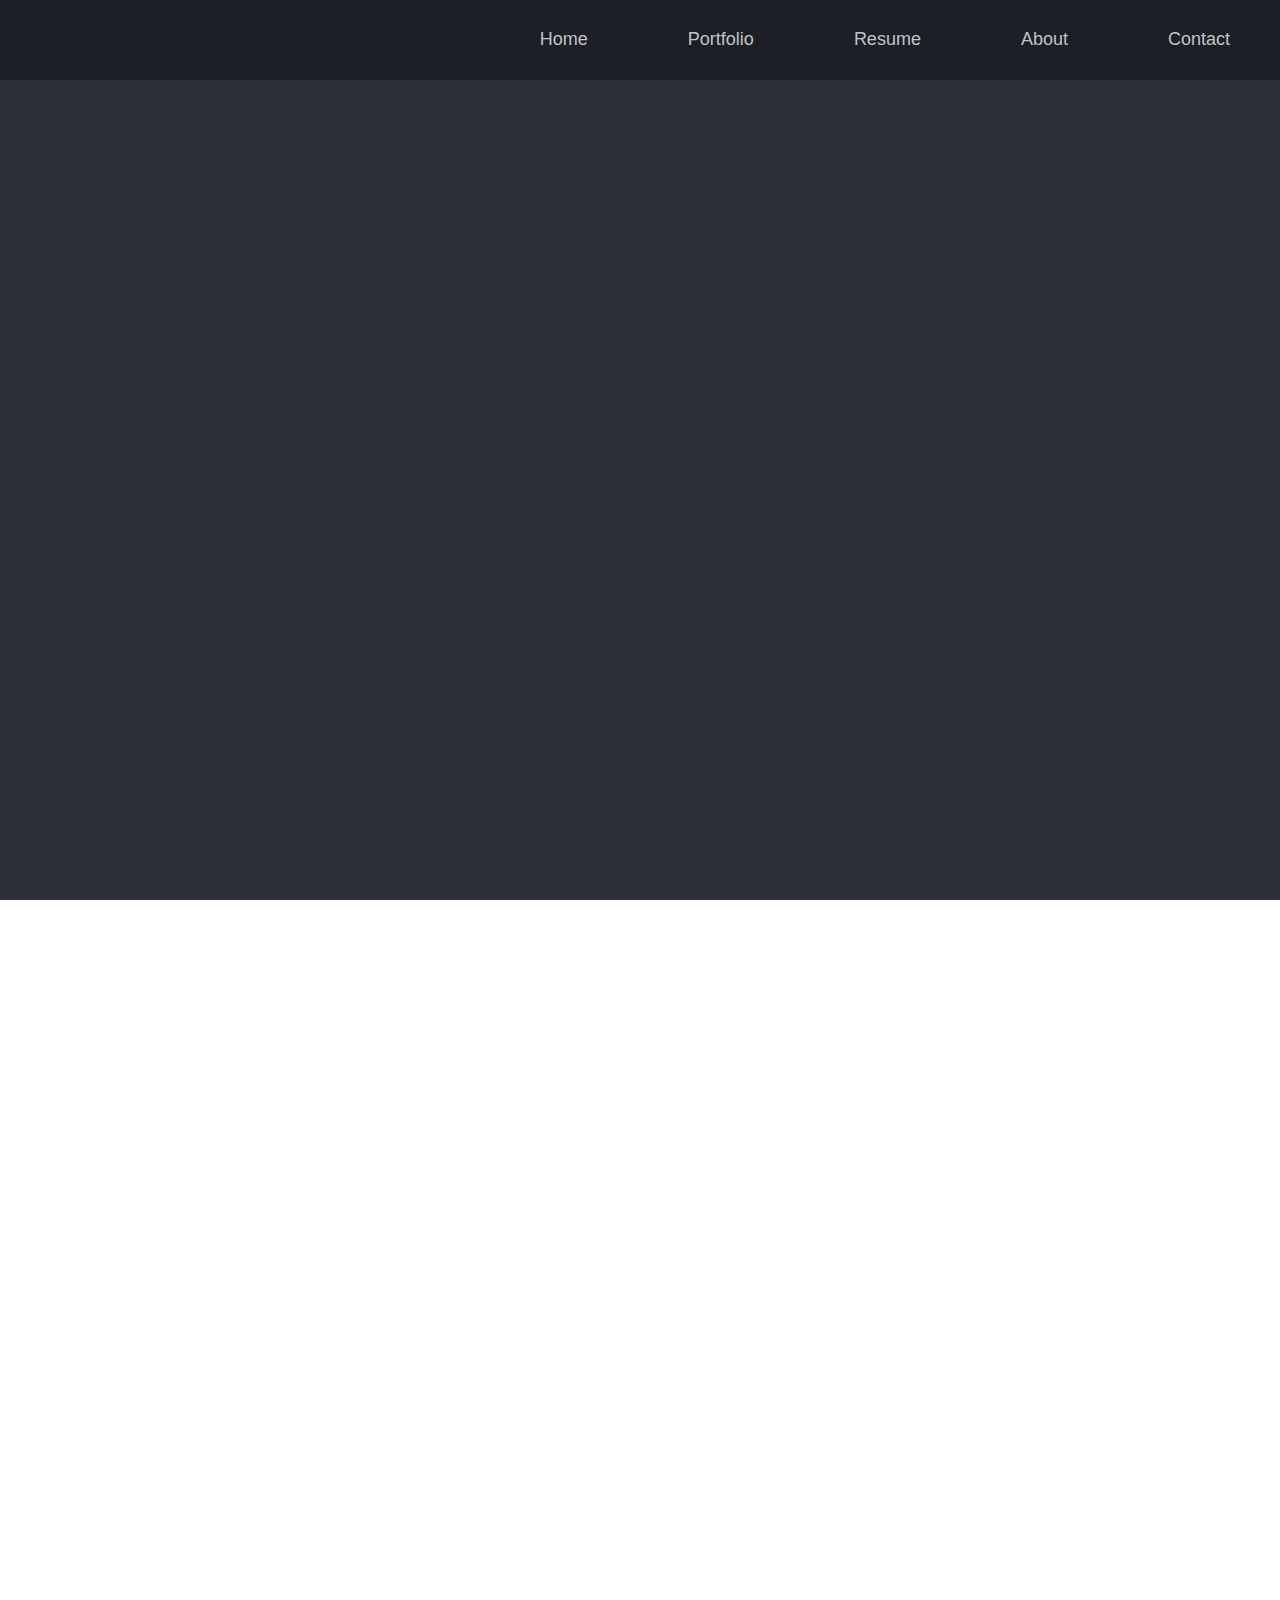
==== index.html @ 0d2f3dcd "Created sections, height of screen" ====
<!DOCTYPE html>
<html>
<head>
	<title>Justin's Portfolio</title>

	<link rel="stylesheet" type="text/css" href="stylesheets/reset.css">
	<link rel="stylesheet" type="text/css" href="stylesheets/styles.css">
</head>
<body>


<nav class="clear">
	<ul>
		<li><a href="#">Contact</a></li>
		<li><a href="#">About</a></li>
		<li><a href="#">Resume</a></li>
		<li><a href="#">Portfolio</a></li>
		<li><a href="#">Home</a></li>
	</ul>
</nav>


<section id="intro">

</section> <!-- Intro Section -->


<section id="portfolio">
	
</section> <!-- Portfolio Section -->


<section id="resume">


</section> <!-- Resume Section -->

<section id="About">


</section> <!-- About section -->


<footer>	

</footer> <!-- Contact Section -->

</body>
</html>
---- stylesheets/styles.css ----
/*
 * File: styles.css
 * Author: Justin Shiiba
 *
 * Global styles for Portfolio web page
 *
 */




@font-face {
	font-family: BebasNeue;
	src:url("../fonts/BebasNeue.otf");
}

@font-face {
	font-family: UbuntuMono;
	src:url("../fonts/UbuntuMono-R.ttf");
}

/* clear fix */
.clear:after 
{
     content: ".";
     display: block;
     clear: both;
     visibility: hidden;
     line-height: 0;
     height: 0;
}

html, body
{
	height: 100%;
	width: 100%;
}

body
{
	font-size: 18px;
	color:#C0C5C4;
	font-family: Helvetica;
}

#container 
{
	width:960px;
	margin: 0 auto;
	margin-top: 20px;
	margin-bottom: 20px;
}

h1, h2, h3, h4 
{
	padding: 10px 0 10px 0;
}

h1
{
	font-size: 80px;
}

h2
{
	font-size: 42px;
}

h3
{
	font-size: 24px;
}

h4
{
	font-size: 20px;
}

.left
{
	float:left;
}

.right 
{
	float:right;
}

section 
{
	height: 100%;
	width: 100%;
}

/*********************************/
/* NAV */
nav 
{
	width:100%;
	margin: 0 auto;
	background-color: #1C1F26;
	position: fixed;
	top: 0px;
}

nav ul li 
{
	float:right;
}

nav ul li a 
{
	display:block;
	padding: 30px 50px 0px 50px;
	height:50px;
	color:#C0C5C4;
	text-decoration:none;
	margin: 0 0 0 0px;
	font-family: Helvetica;
}

a.current
{
	background-color: #2B303B;
}

nav ul li a:hover
{
	color:white;
}
/*********************************/


/*********************************/
/* INTRO SECTION */
#intro
{
	background-color: #2B303B;
}











/*********************************/
/* PORTFOLIO SECTION */
#portfolio
{
	background-color: white;
}



/*********************************/
/* RESUME SECTION */
#resume
{
	background-color: #2B303B;
}

/*********************************/
/* ABOUT SECTION */
#about
{
	background-color: white;
}





/*********************************/
/* CONTACT */
footer
{

}

/*********************************/
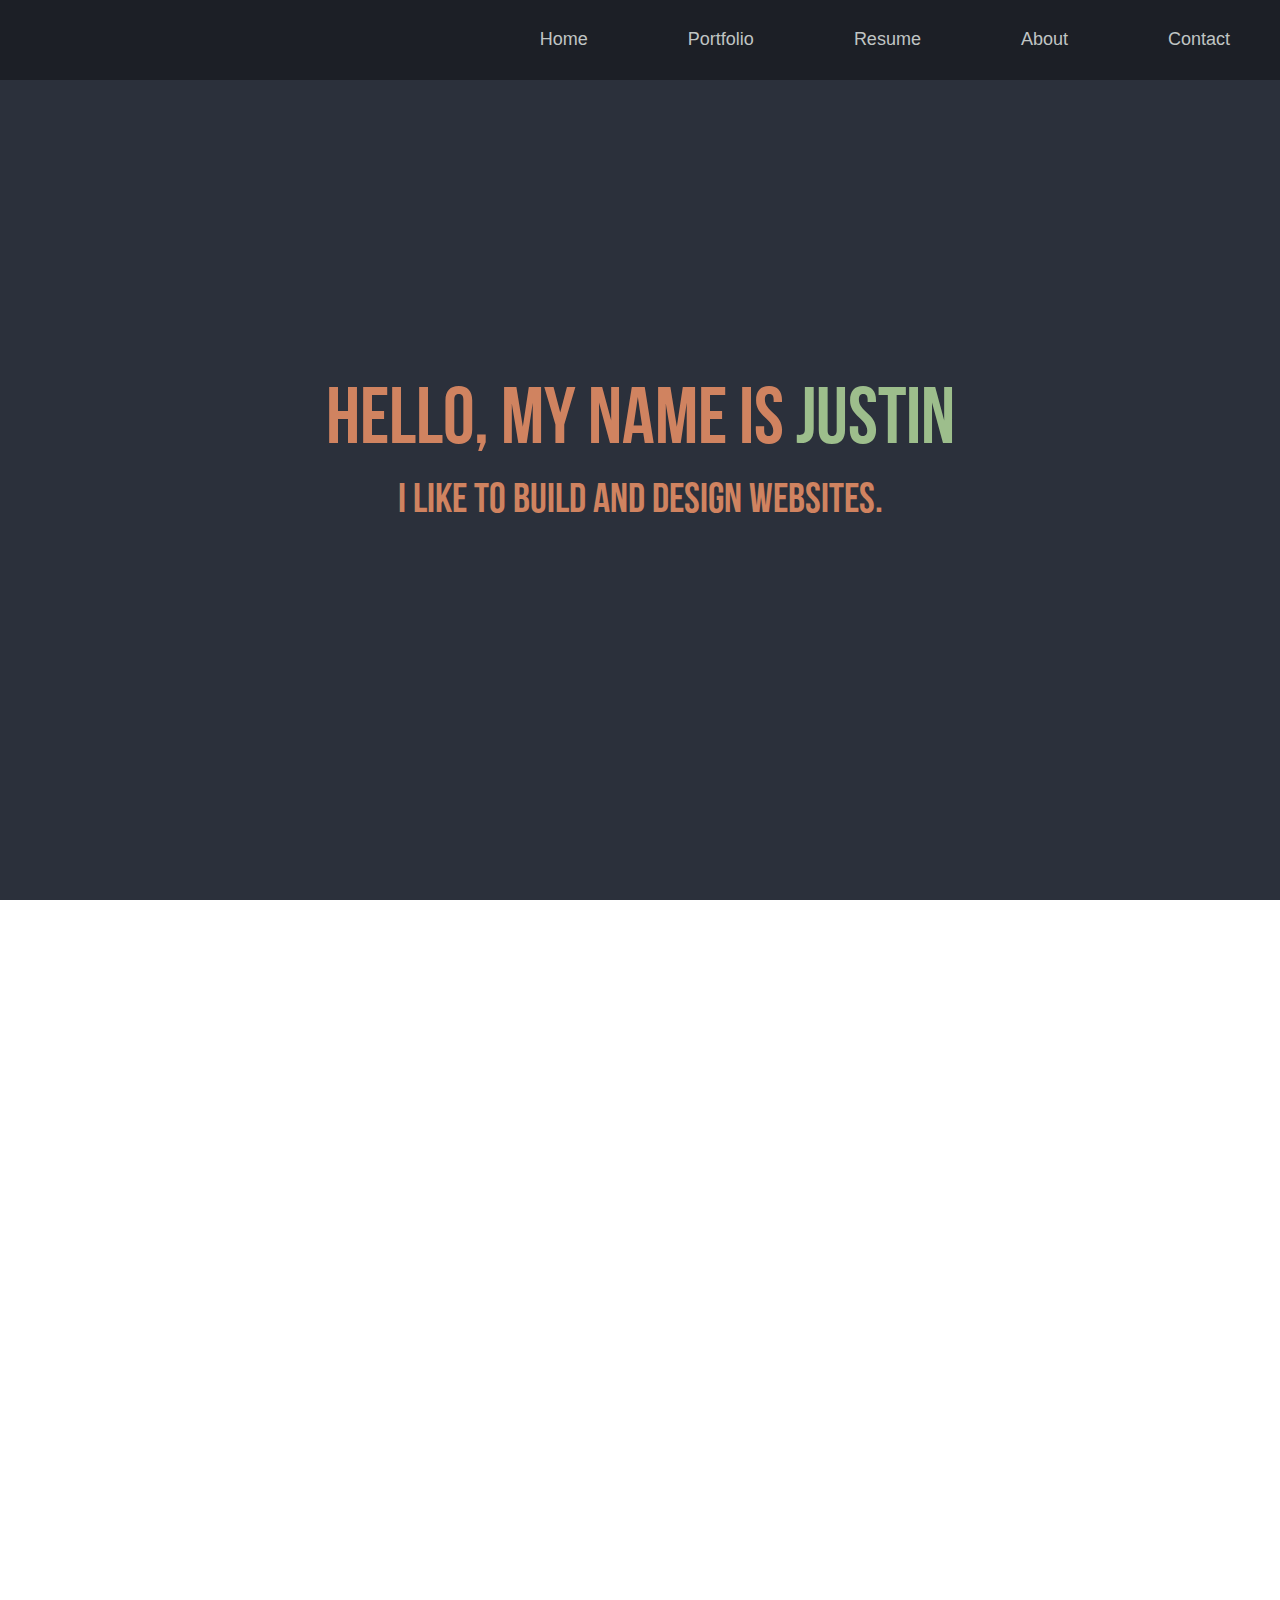
==== commit 08b71b6c: "Styled intro section" ====
--- a/index.html
+++ b/index.html
@@ -21,7 +21,10 @@
 
 
 <section id="intro">
-
+	<div class="vertical-text">
+		<h1>Hello, My name is <span class="highlight">Justin</span></h1>
+		<h2>I like to build and design websites.</h2>
+	</div>
 </section> <!-- Intro Section -->
 
 
--- a/stylesheets/styles.css
+++ b/stylesheets/styles.css
@@ -92,6 +92,32 @@
 	width: 100%;
 }
 
+.vertical-text
+{
+  display: table-cell;
+  vertical-align: middle;
+  text-align: center;
+}
+
+.vertical-text h1
+{
+  font-weight: 200px;
+  color:#D08360;
+  font-family: BebasNeue;
+}
+
+.vertical-text h2
+{
+  font-weight: 200px;
+  color:#D08360;
+  font-family: BebasNeue;
+}
+
+.highlight
+{
+	color: #9DBE8C;
+}
+
 /*********************************/
 /* NAV */
 nav 
@@ -136,10 +162,8 @@
 #intro
 {
 	background-color: #2B303B;
-}
-
-
-
+	display: table;
+}
 
 
 
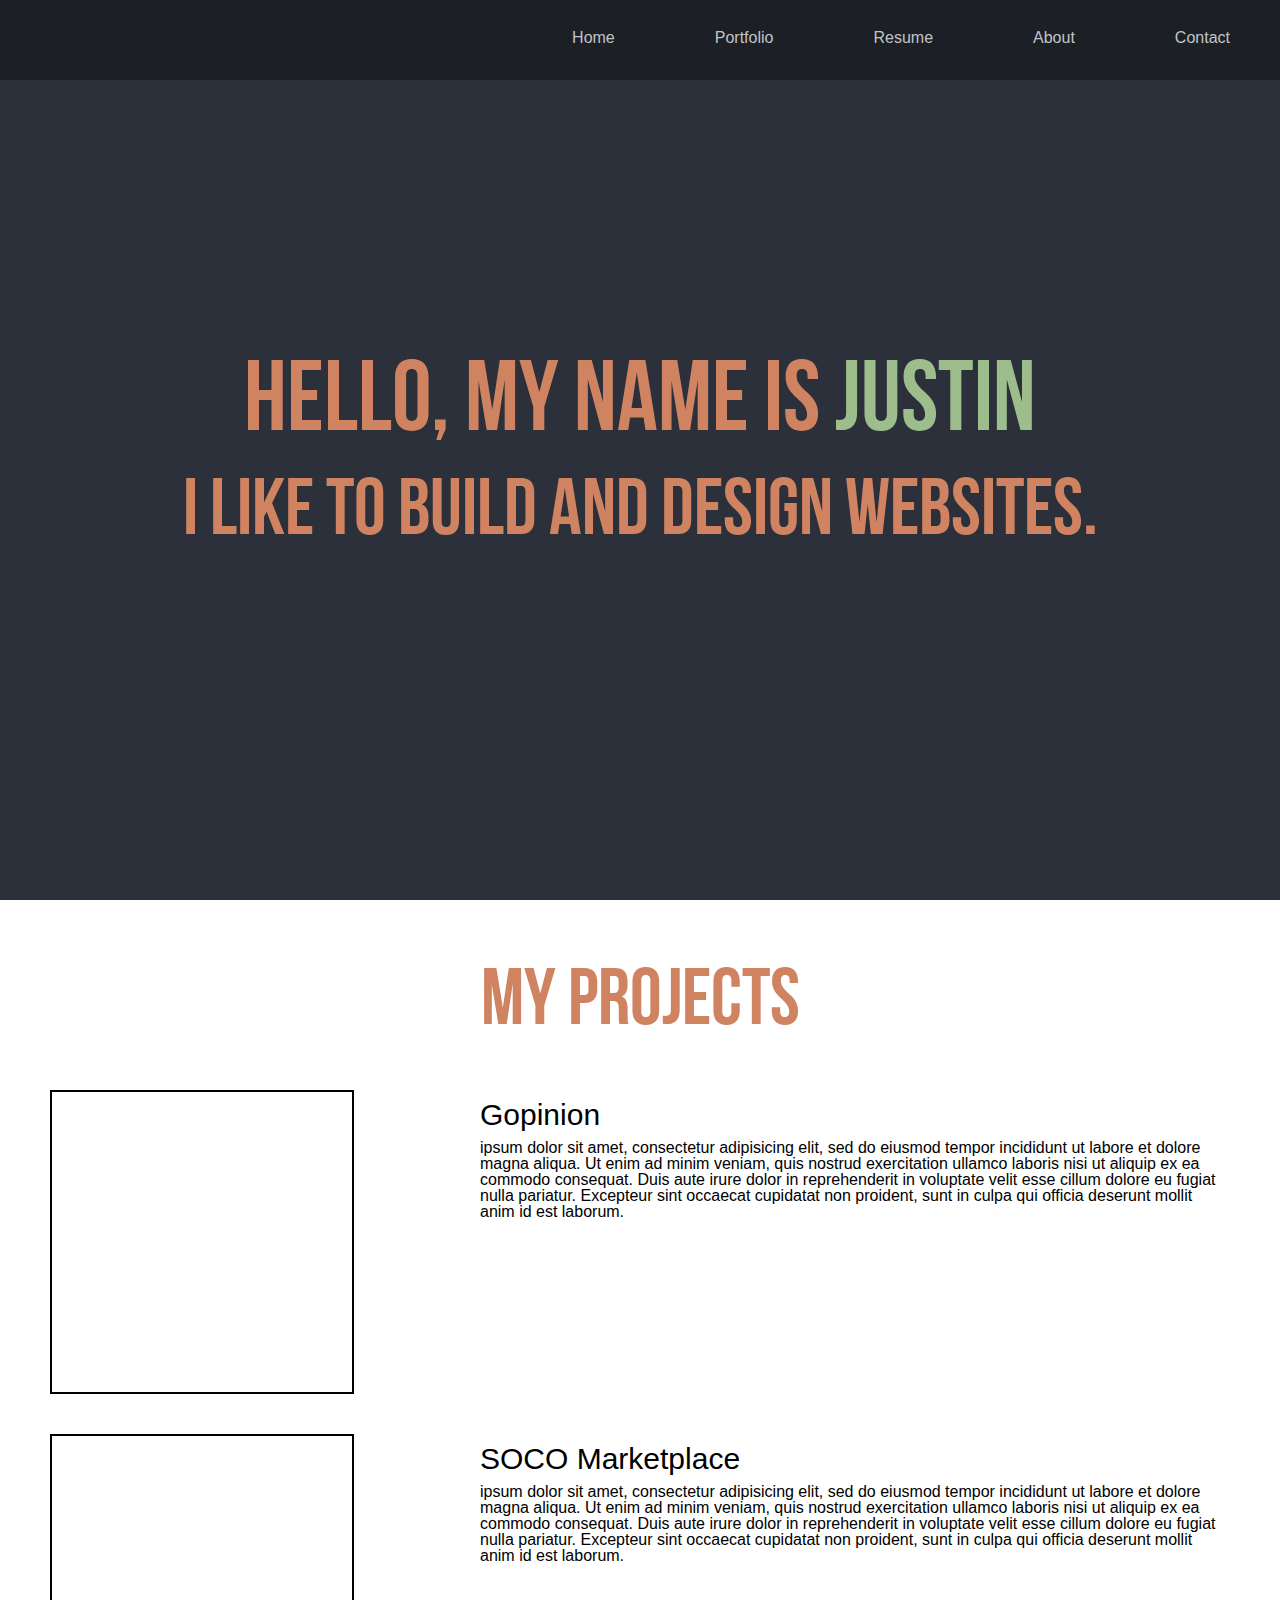
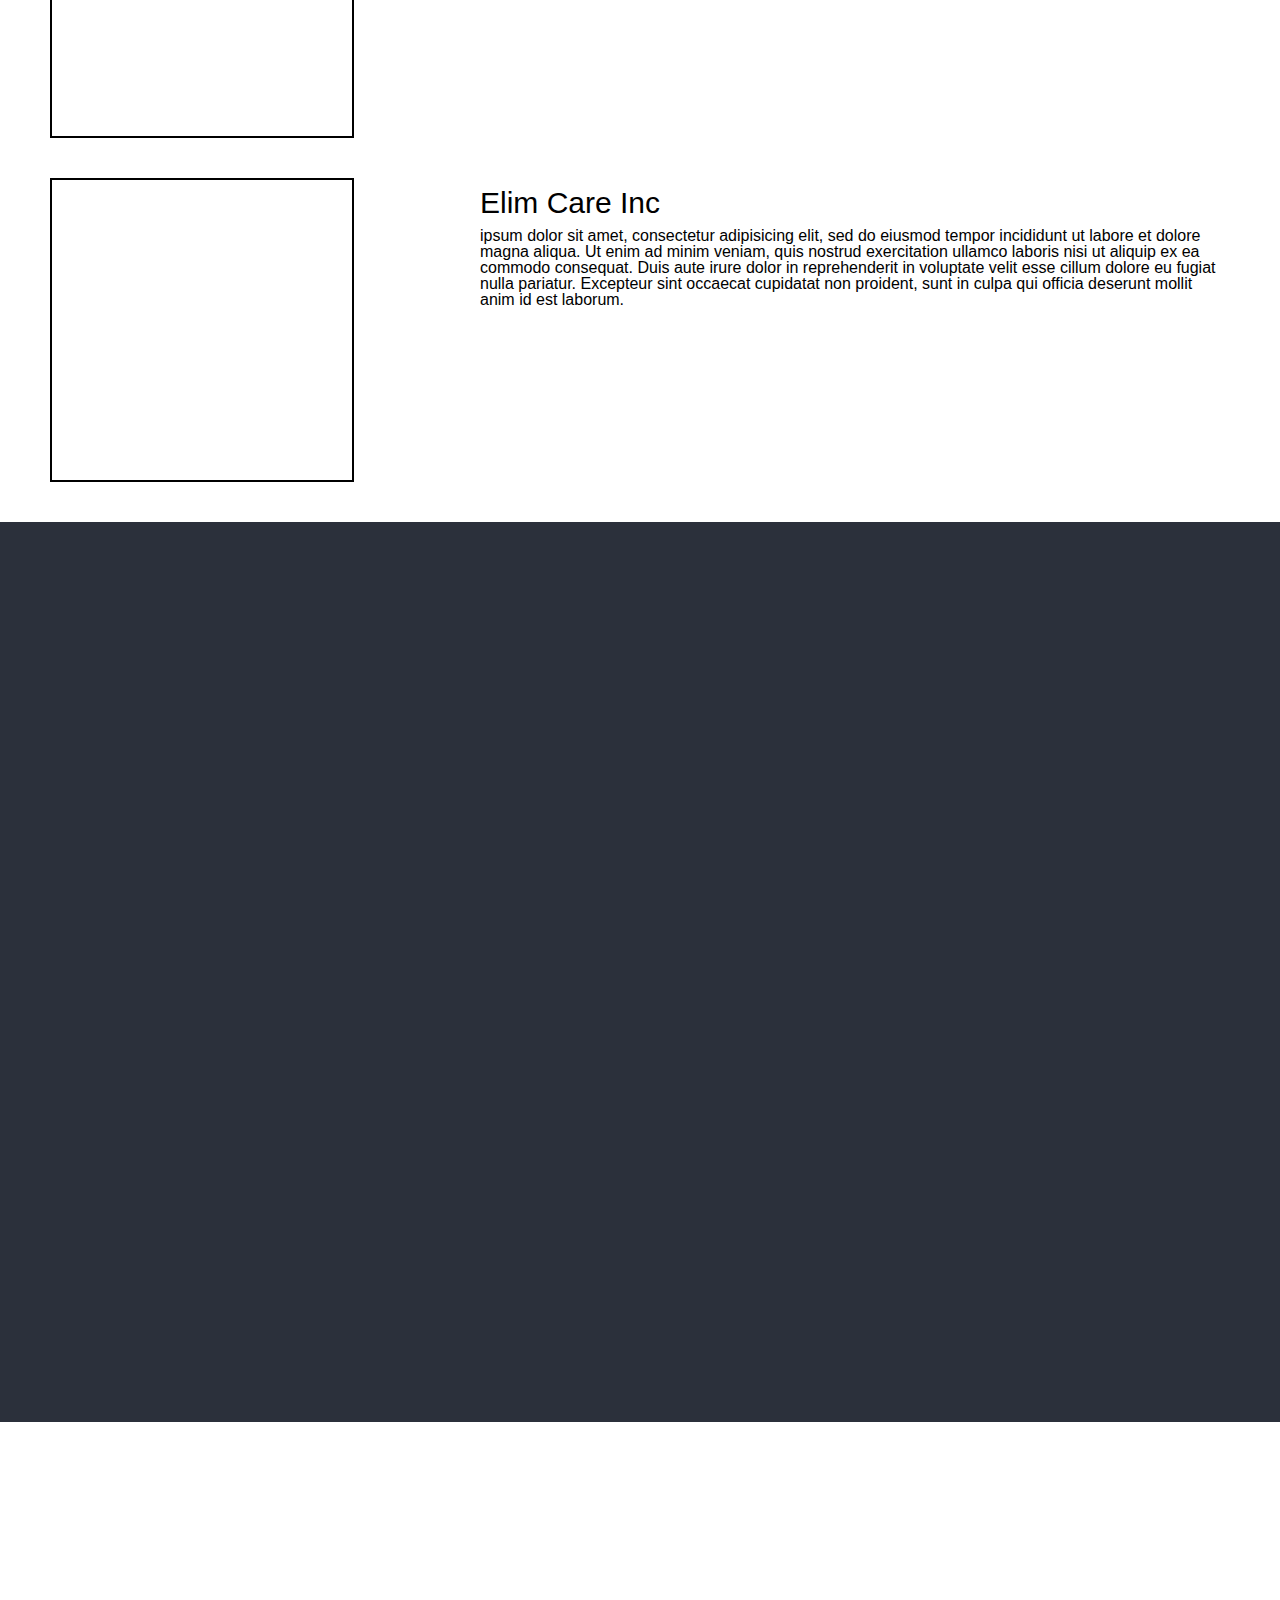
==== commit 02dc77dc: "Portfolio section, not complete" ====
--- a/index.html
+++ b/index.html
@@ -29,7 +29,54 @@
 
 
 <section id="portfolio">
-	
+	<div class="container">
+		<h2>My Projects</h2>
+
+		<div class="projects clear">
+			<div class="project_img left">
+				<img src="#" alt="">
+			</div>
+			<div class="project_description right">
+				<h3>Gopinion</h3>
+				<p> ipsum dolor sit amet, consectetur adipisicing elit, sed do eiusmod
+				tempor incididunt ut labore et dolore magna aliqua. Ut enim ad minim veniam,
+				quis nostrud exercitation ullamco laboris nisi ut aliquip ex ea commodo
+				consequat. Duis aute irure dolor in reprehenderit in voluptate velit esse
+				cillum dolore eu fugiat nulla pariatur. Excepteur sint occaecat cupidatat non
+				proident, sunt in culpa qui officia deserunt mollit anim id est laborum.</p>
+			</div>
+		</div>
+
+		<div class="projects clear">
+			<div class="project_img left">
+				<img src="#" alt="">
+			</div>
+			<div class="project_description right">
+				<h3>SOCO Marketplace</h3>
+				<p> ipsum dolor sit amet, consectetur adipisicing elit, sed do eiusmod
+				tempor incididunt ut labore et dolore magna aliqua. Ut enim ad minim veniam,
+				quis nostrud exercitation ullamco laboris nisi ut aliquip ex ea commodo
+				consequat. Duis aute irure dolor in reprehenderit in voluptate velit esse
+				cillum dolore eu fugiat nulla pariatur. Excepteur sint occaecat cupidatat non
+				proident, sunt in culpa qui officia deserunt mollit anim id est laborum.</p>
+			</div>
+		</div>
+
+		<div class="projects clear">
+			<div class="project_img left">
+				<img src="#" alt="">
+			</div>
+			<div class="project_description right">
+				<h3>Elim Care Inc</h3>
+				<p> ipsum dolor sit amet, consectetur adipisicing elit, sed do eiusmod
+				tempor incididunt ut labore et dolore magna aliqua. Ut enim ad minim veniam,
+				quis nostrud exercitation ullamco laboris nisi ut aliquip ex ea commodo
+				consequat. Duis aute irure dolor in reprehenderit in voluptate velit esse
+				cillum dolore eu fugiat nulla pariatur. Excepteur sint occaecat cupidatat non
+				proident, sunt in culpa qui officia deserunt mollit anim id est laborum.</p>
+			</div>
+		</div>
+	</div>	
 </section> <!-- Portfolio Section -->
 
 
--- a/stylesheets/styles.css
+++ b/stylesheets/styles.css
@@ -38,8 +38,8 @@
 
 body
 {
-	font-size: 18px;
-	color:#C0C5C4;
+	font-size: 16px;
+	color:black;
 	font-family: Helvetica;
 }
 
@@ -58,17 +58,17 @@
 
 h1
 {
+	font-size: 100px;
+}
+
+h2
+{
 	font-size: 80px;
 }
 
-h2
-{
-	font-size: 42px;
-}
-
 h3
 {
-	font-size: 24px;
+	font-size: 30px;
 }
 
 h4
@@ -116,6 +116,20 @@
 .highlight
 {
 	color: #9DBE8C;
+}
+
+.container
+{
+	width: 1180px;
+	margin: 0 auto;
+}
+
+.container h2
+{
+	text-align: center;
+	margin-top: 50px;
+	color: #D08360;
+	font-family: BebasNeue;
 }
 
 /*********************************/
@@ -168,17 +182,35 @@
 
 
 
-
-
-
-
 /*********************************/
 /* PORTFOLIO SECTION */
 #portfolio
 {
 	background-color: white;
-}
-
+	height:auto;
+}
+
+.projects
+{
+	margin: 40px 0 40px 0;
+}
+
+.project_img
+{
+	width: 300px;
+	height: 300px;
+	border: 2px solid black;
+}
+
+.project_description
+{
+	width: 750px;
+}
+
+.project_description h3
+{
+	color: ;
+}
 
 
 /*********************************/
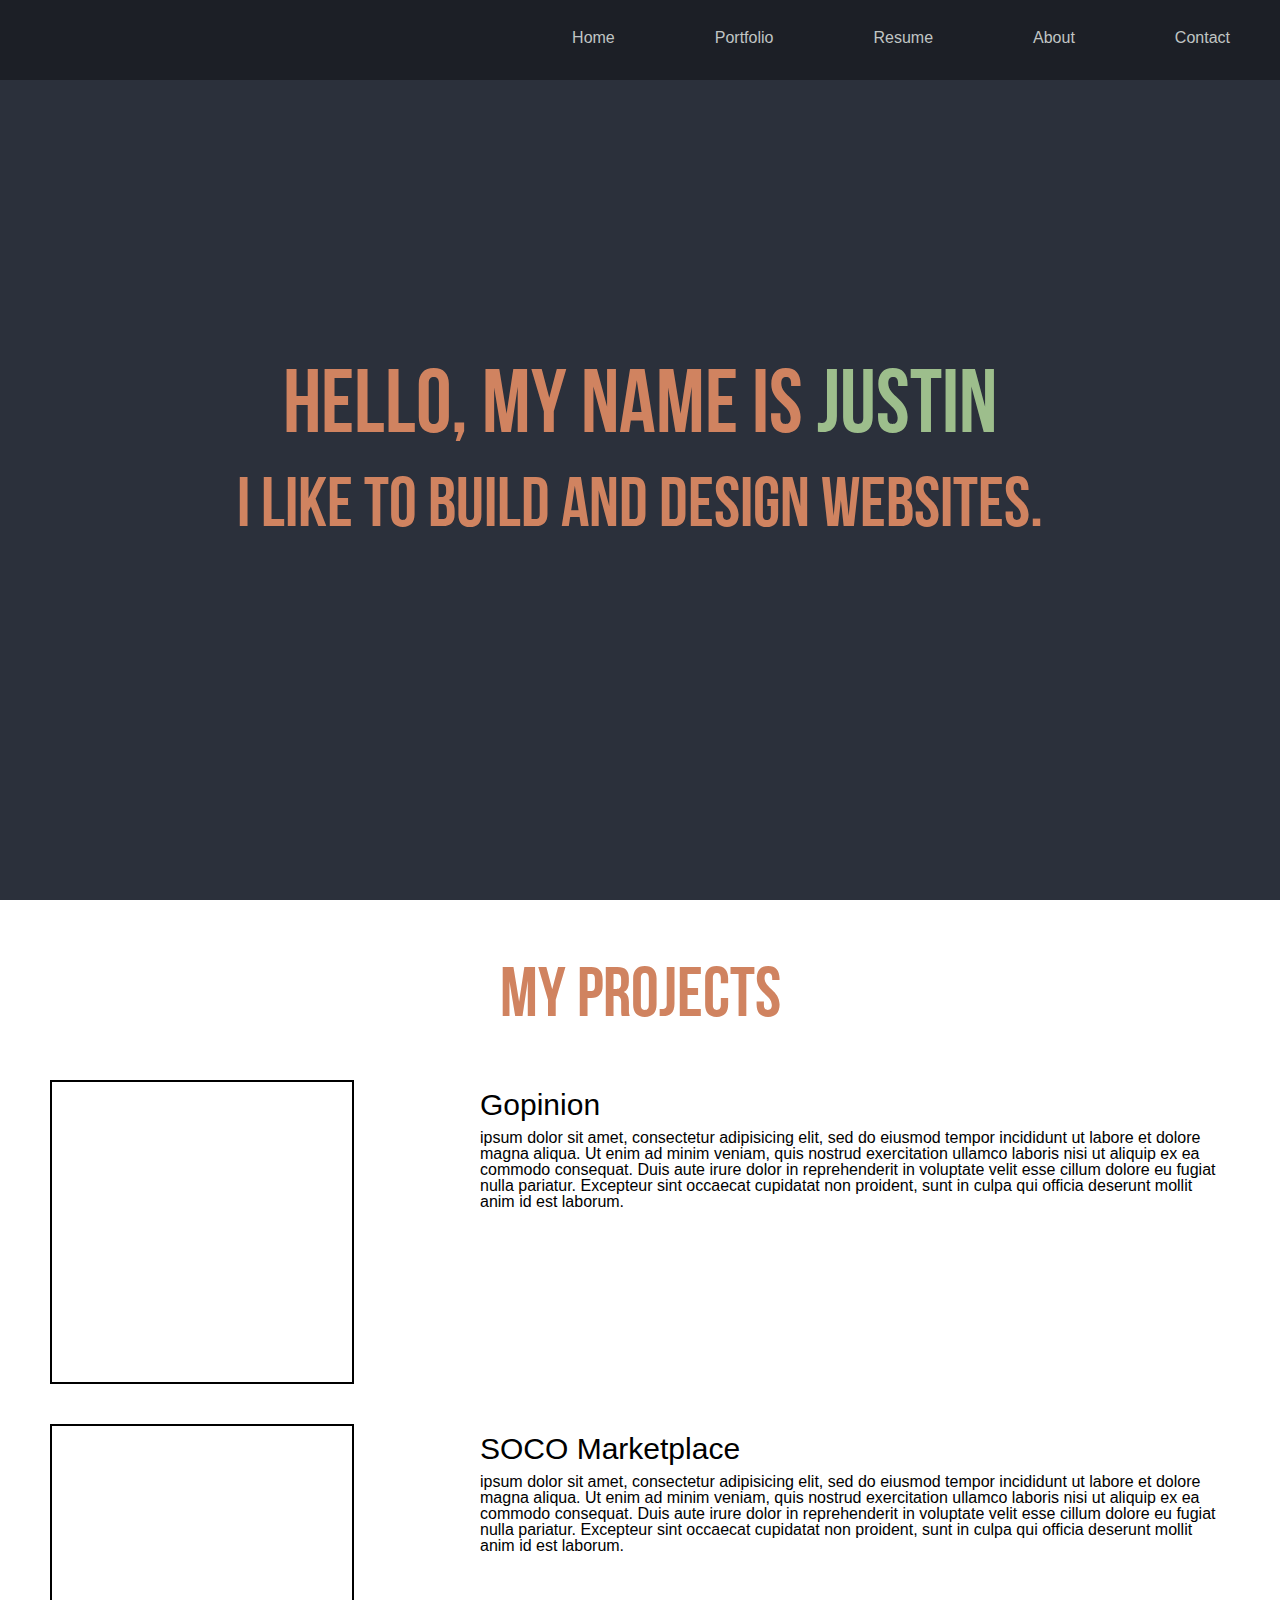
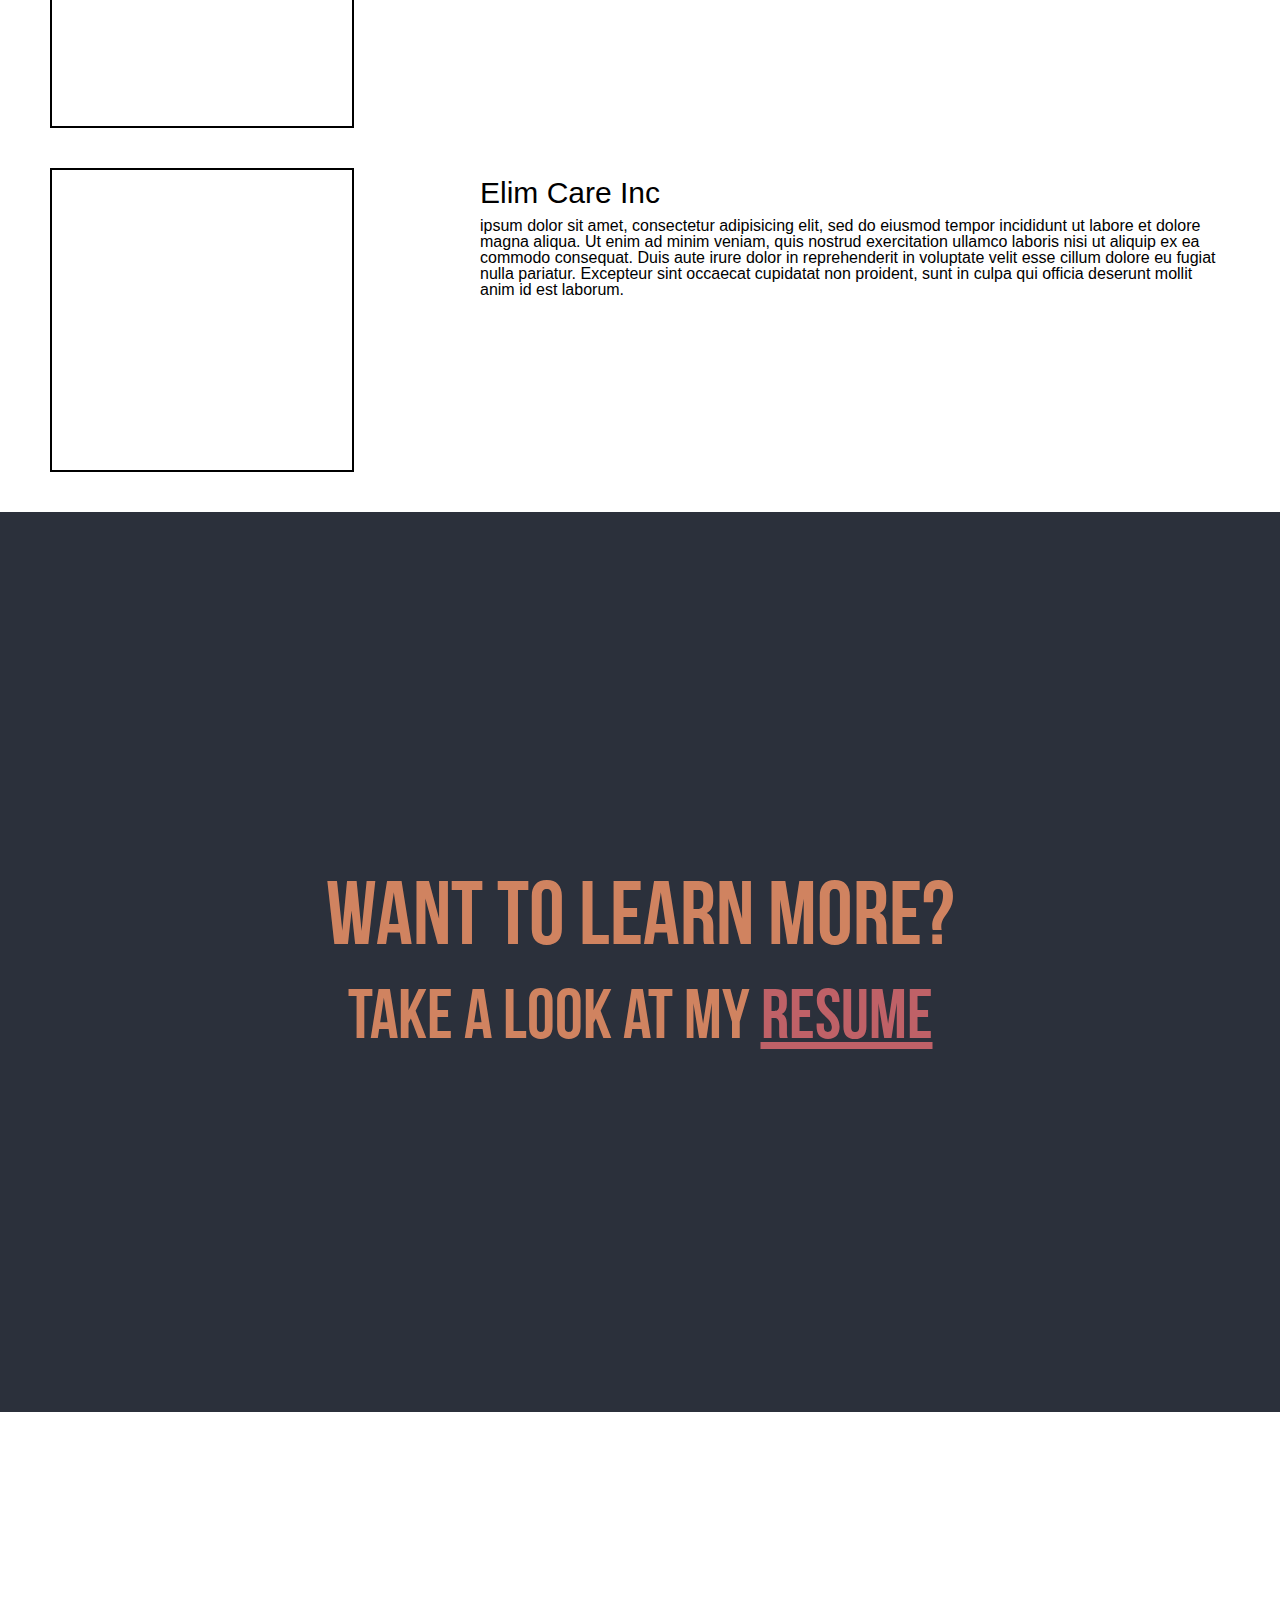
==== commit eed79c32: "Resume section, link to resume pdf" ====
--- a/index.html
+++ b/index.html
@@ -81,19 +81,21 @@
 
 
 <section id="resume">
-
-
+	<div class="vertical-text">
+		<h1>Want to learn more?</h1>
+		<h2>Take a look at my <span class="highlight"><a href="images/Justin_Shiiba_Resume.pdf" target="_blank">Resume</a></span></h2>
+	</div>
 </section> <!-- Resume Section -->
 
 <section id="About">
+	<div class="container">
+		
+	</div>
+</section> <!-- About Section -->
 
+<section id="Contact">
 
-</section> <!-- About section -->
-
-
-<footer>	
-
-</footer> <!-- Contact Section -->
+</section> <!-- Contact Section -->
 
 </body>
 </html>--- a/stylesheets/styles.css
+++ b/stylesheets/styles.css
@@ -58,12 +58,12 @@
 
 h1
 {
-	font-size: 100px;
+	font-size: 90px;
 }
 
 h2
 {
-	font-size: 80px;
+	font-size: 70px;
 }
 
 h3
@@ -218,6 +218,7 @@
 #resume
 {
 	background-color: #2B303B;
+	display: table;
 }
 
 /*********************************/
@@ -227,15 +228,23 @@
 	background-color: white;
 }
 
-
+#resume a
+{
+	color: #BF6167;
+}
+
+#resume a:hover
+{
+	font-weight: bold;
+}
 
 
 
 /*********************************/
 /* CONTACT */
-footer
-{
-
-}
-
-/*********************************/
+#Contact
+{
+	background-color: #2B303B;
+}
+
+/*********************************/
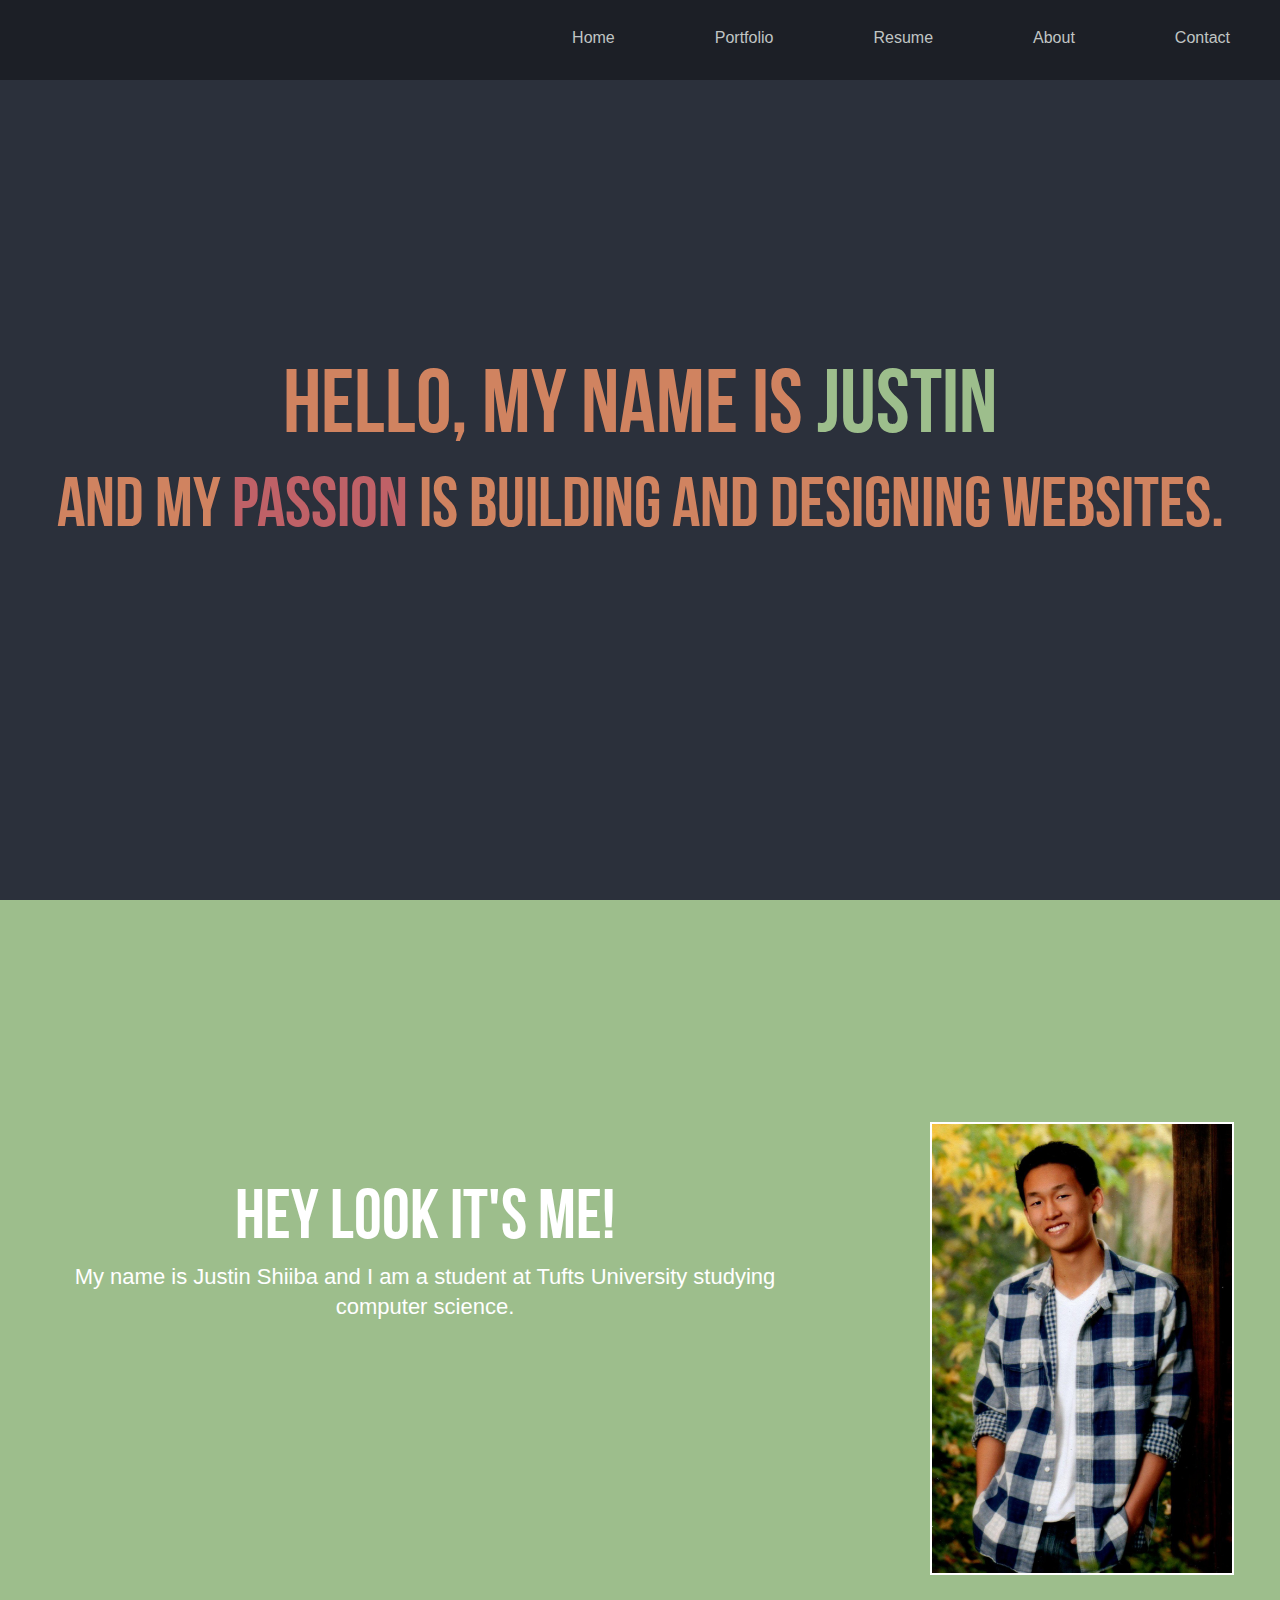
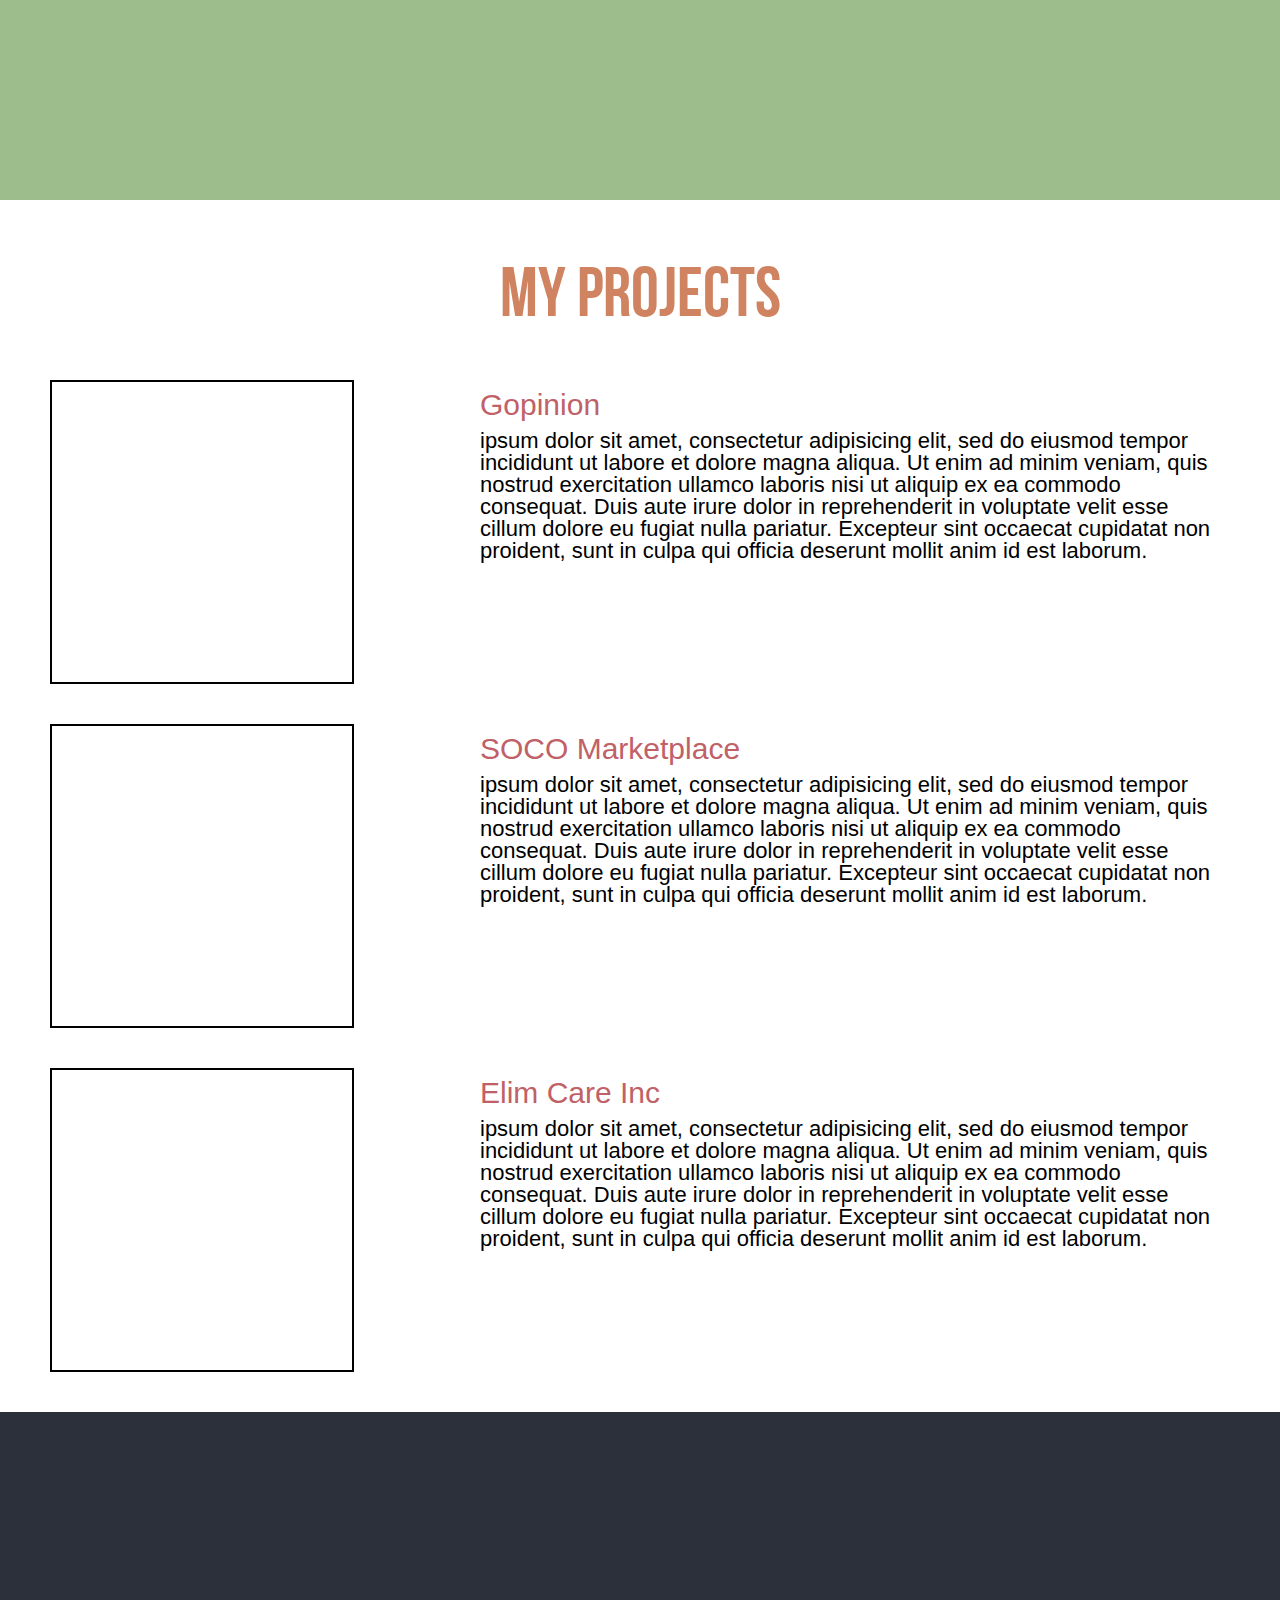
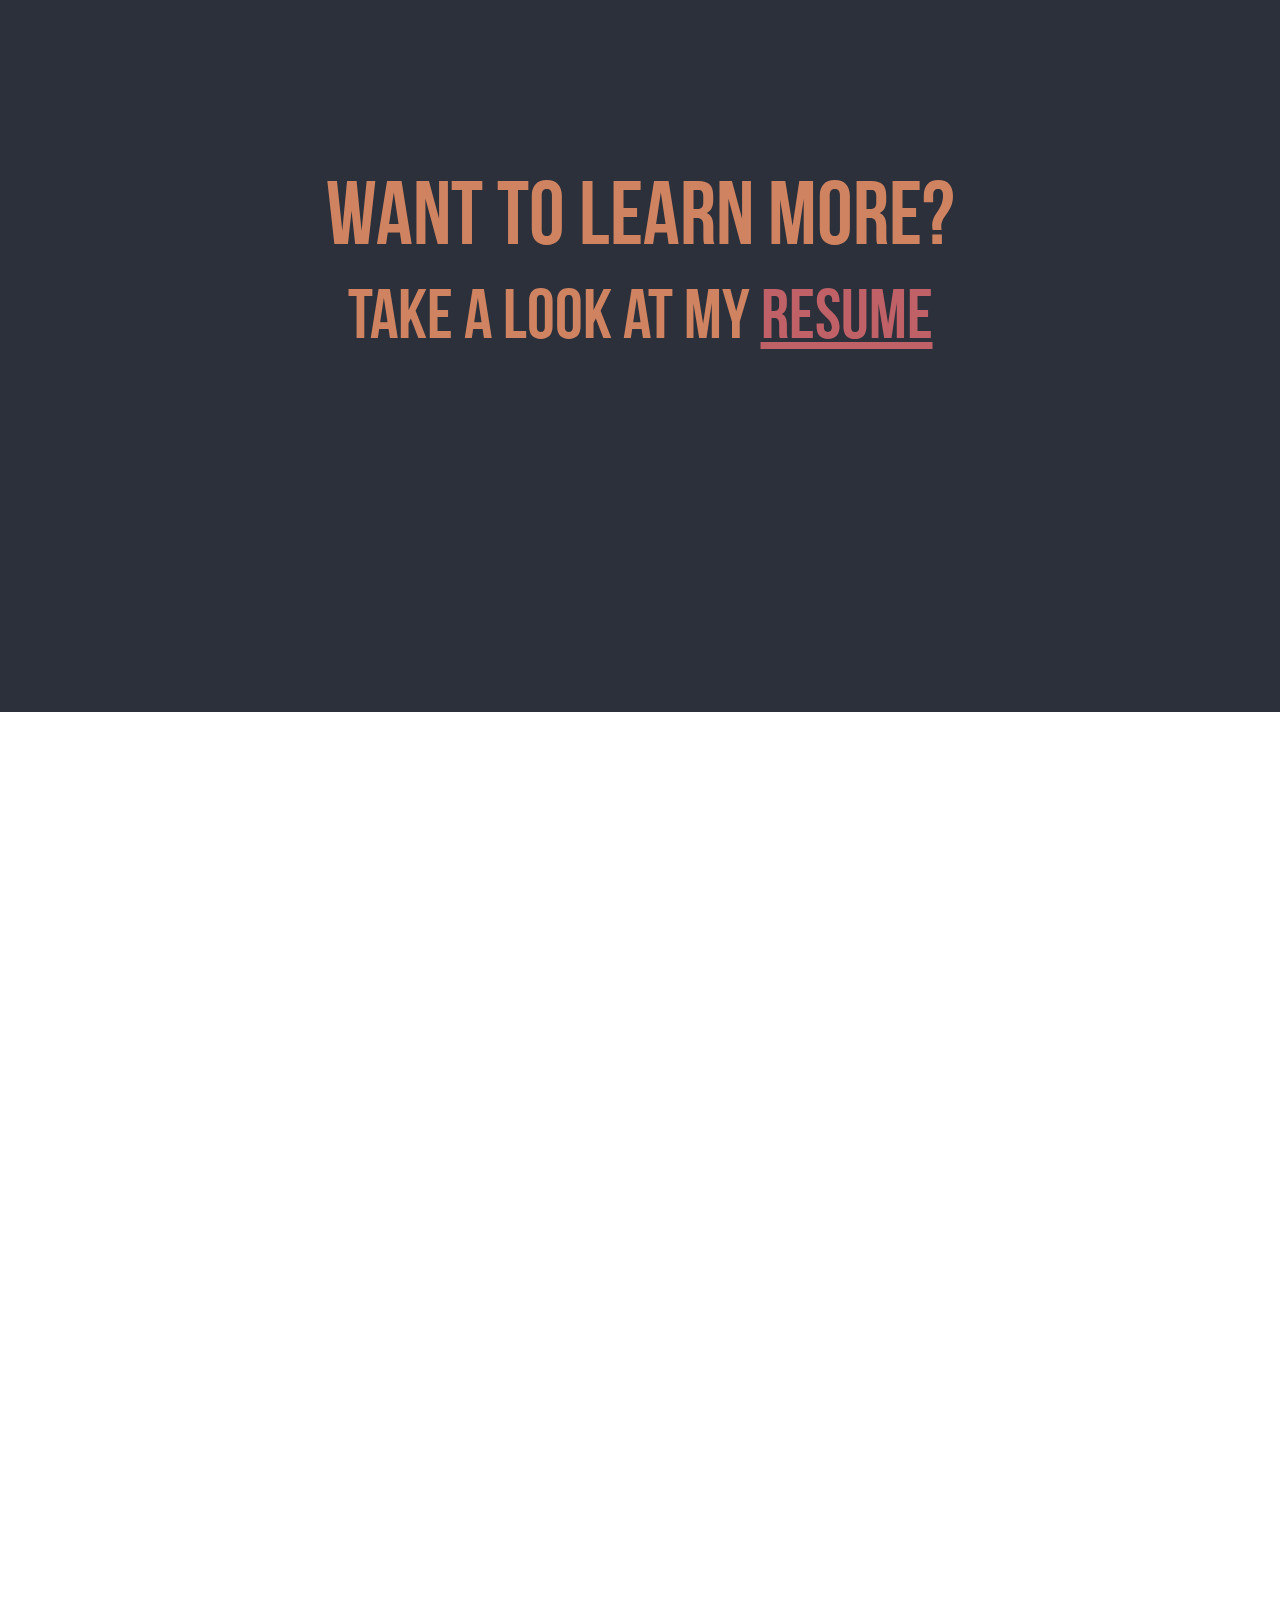
==== commit e39f9d4b: "About section, not complete" ====
--- a/index.html
+++ b/index.html
@@ -23,9 +23,24 @@
 <section id="intro">
 	<div class="vertical-text">
 		<h1>Hello, My name is <span class="highlight">Justin</span></h1>
-		<h2>I like to build and design websites.</h2>
+		<h2>And my <span class="red_highlight">passion</span> is building and designing websites.</h2>
 	</div>
 </section> <!-- Intro Section -->
+
+<section id="about">
+	<div class="vertical-text">
+		<div class="container">
+			<div class="left">
+				<h2>Hey look it's me!</h2>
+				<p>My name is Justin Shiiba and I am a student at Tufts University studying computer science. 
+				</p>
+			</div>
+			<div class="right">
+				<img src="images/me.jpeg" alt="">
+			</div>
+		</div>	
+	</div>
+</section> <!-- About Section -->
 
 
 <section id="portfolio">
@@ -87,12 +102,6 @@
 	</div>
 </section> <!-- Resume Section -->
 
-<section id="About">
-	<div class="container">
-		
-	</div>
-</section> <!-- About Section -->
-
 <section id="Contact">
 
 </section> <!-- Contact Section -->
--- a/stylesheets/styles.css
+++ b/stylesheets/styles.css
@@ -118,6 +118,11 @@
 	color: #9DBE8C;
 }
 
+.red_highlight
+{
+	color: #BF6167;
+}
+
 .container
 {
 	width: 1180px;
@@ -130,6 +135,11 @@
 	margin-top: 50px;
 	color: #D08360;
 	font-family: BebasNeue;
+}
+
+p
+{
+	font-size: 22px;
 }
 
 /*********************************/
@@ -180,7 +190,43 @@
 }
 
 
-
+/*********************************/
+/* ABOUT SECTION */
+#about
+{
+	background-color: #9DBE8C;
+	display: table;
+}
+
+#about .right 
+{
+	width: 300px;
+}
+
+#about .left 
+{
+	width: 750px;
+}
+
+#about h2
+{
+	color: white;
+	/*margin-top: 150px;*/
+}
+
+#about img
+{
+	/*margin-top: 150px;*/
+	width:300px;
+	border: 2px solid white;
+}
+
+#about p 
+{
+	font-size: 22px;
+	line-height: 30px;
+	color: white;
+}
 
 /*********************************/
 /* PORTFOLIO SECTION */
@@ -209,7 +255,7 @@
 
 .project_description h3
 {
-	color: ;
+	color: #BF6167;
 }
 
 
@@ -221,13 +267,6 @@
 	display: table;
 }
 
-/*********************************/
-/* ABOUT SECTION */
-#about
-{
-	background-color: white;
-}
-
 #resume a
 {
 	color: #BF6167;
@@ -237,14 +276,13 @@
 {
 	font-weight: bold;
 }
-
 
 
 /*********************************/
 /* CONTACT */
 #Contact
 {
-	background-color: #2B303B;
-}
-
-/*********************************/
+	background-color: white;
+}
+
+/*********************************/
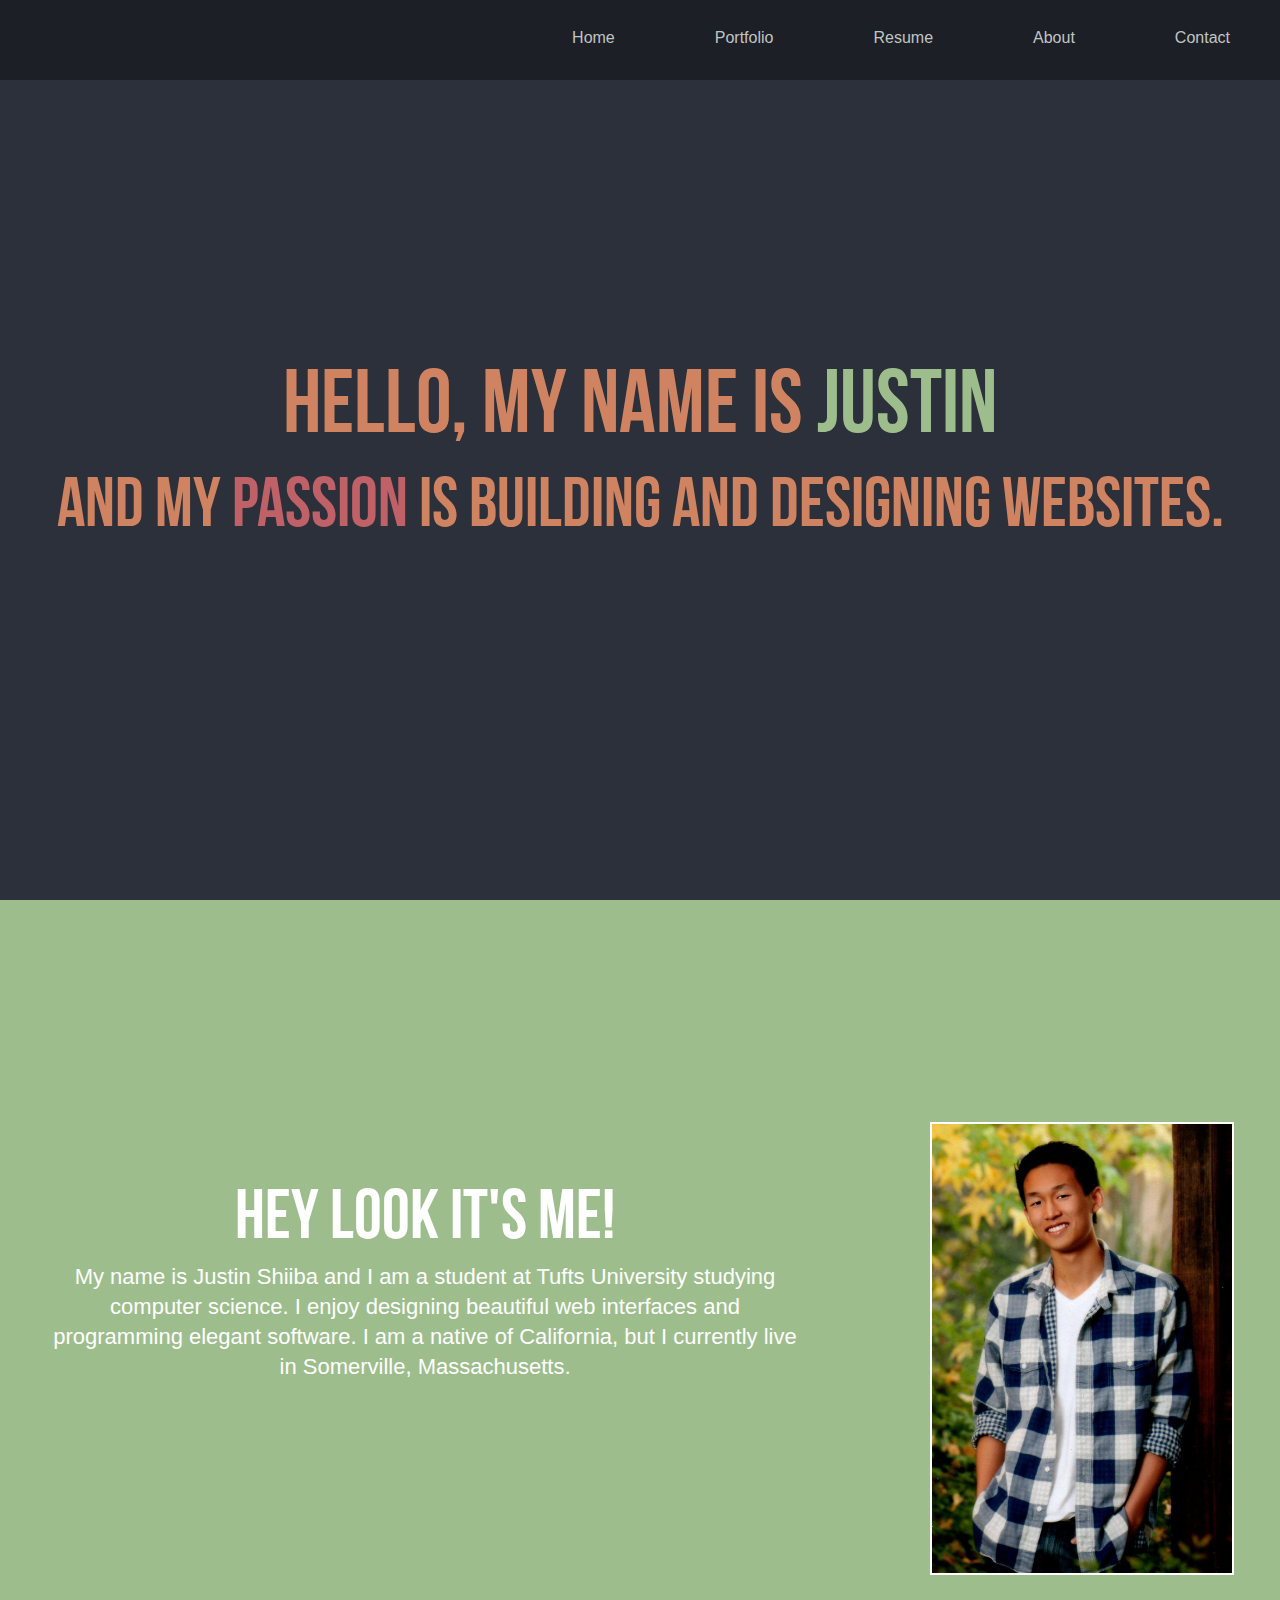
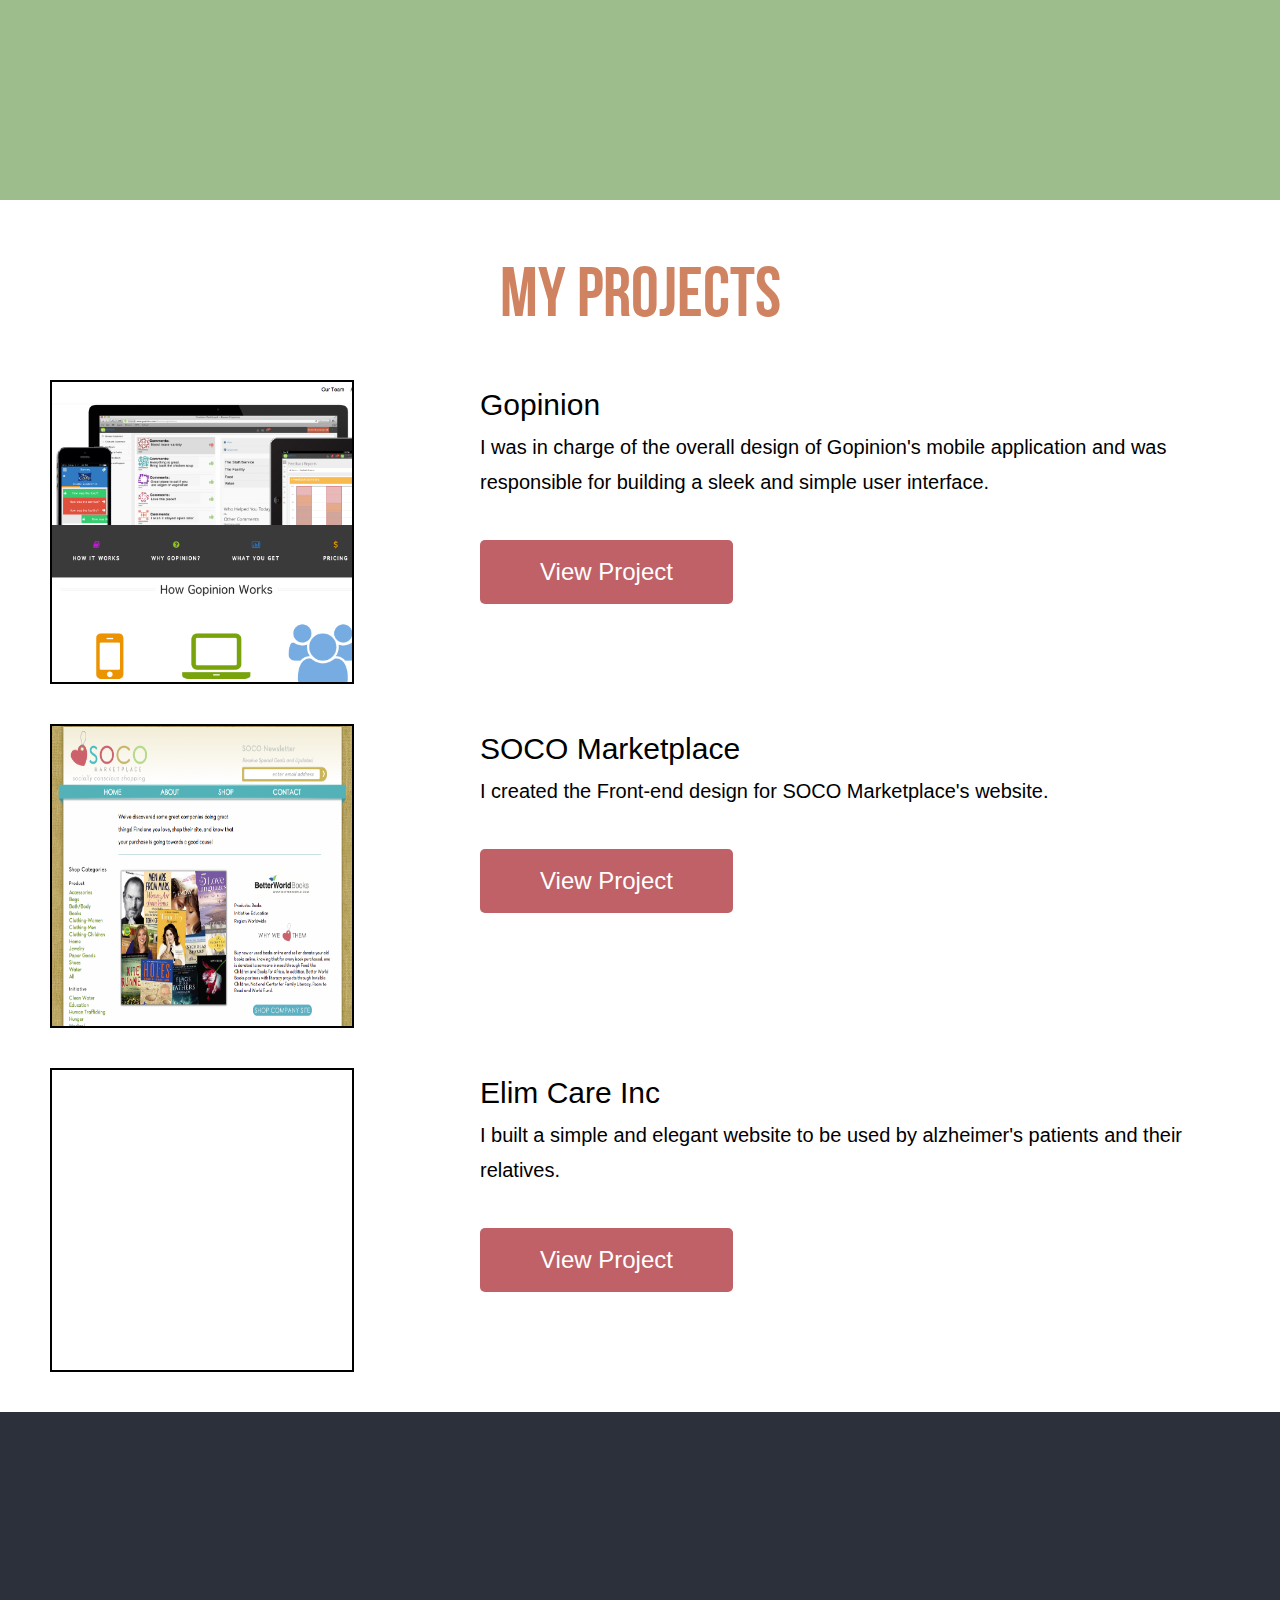
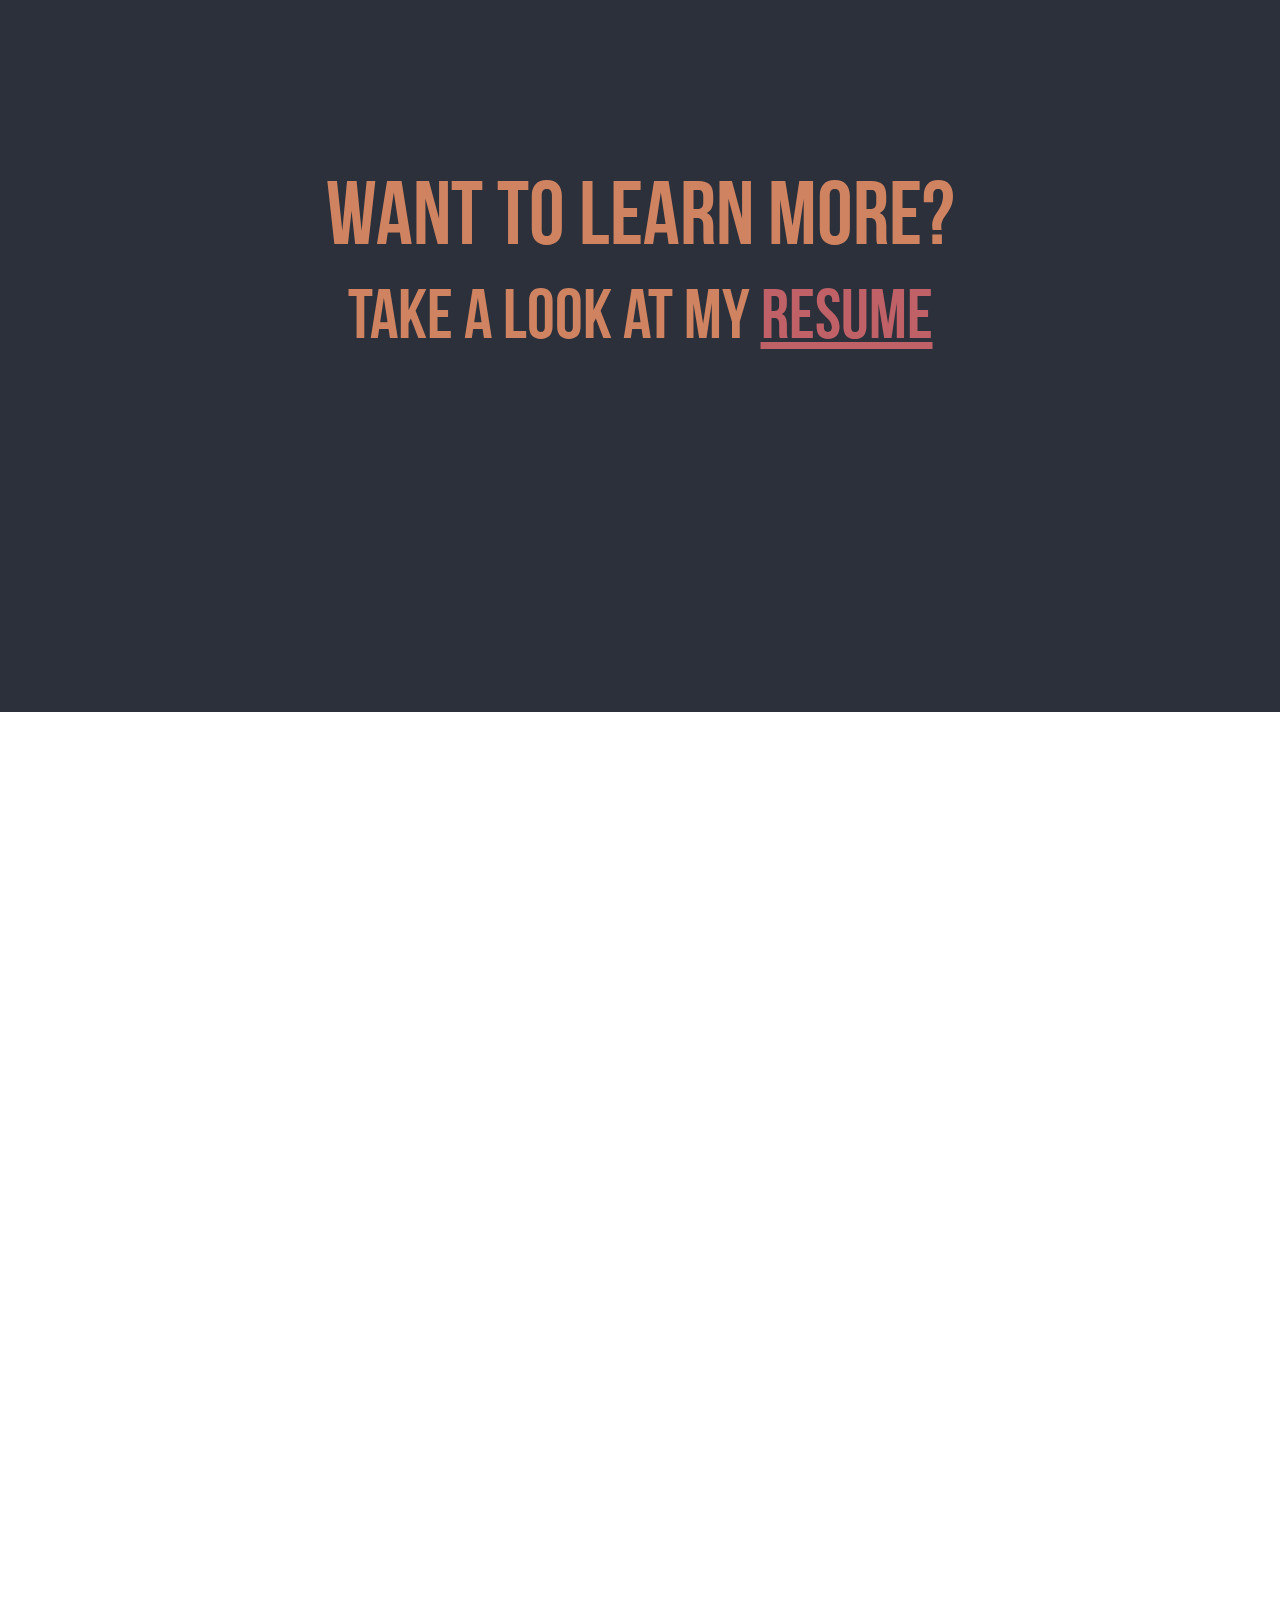
==== commit b88b0060: "Added info to projects section" ====
--- a/index.html
+++ b/index.html
@@ -32,11 +32,11 @@
 		<div class="container">
 			<div class="left">
 				<h2>Hey look it's me!</h2>
-				<p>My name is Justin Shiiba and I am a student at Tufts University studying computer science. 
+				<p>My name is Justin Shiiba and I am a student at Tufts University studying computer science. I enjoy designing beautiful web interfaces and programming elegant software. I am a native of California, but I currently live in Somerville, Massachusetts. 
 				</p>
 			</div>
 			<div class="right">
-				<img src="images/me.jpeg" alt="">
+				<img src="images/me.jpeg" alt="Me!">
 			</div>
 		</div>	
 	</div>
@@ -49,31 +49,24 @@
 
 		<div class="projects clear">
 			<div class="project_img left">
-				<img src="#" alt="">
+				<img src="images/gopinion.png" alt="Gopinion" height="300">
 			</div>
 			<div class="project_description right">
 				<h3>Gopinion</h3>
-				<p> ipsum dolor sit amet, consectetur adipisicing elit, sed do eiusmod
-				tempor incididunt ut labore et dolore magna aliqua. Ut enim ad minim veniam,
-				quis nostrud exercitation ullamco laboris nisi ut aliquip ex ea commodo
-				consequat. Duis aute irure dolor in reprehenderit in voluptate velit esse
-				cillum dolore eu fugiat nulla pariatur. Excepteur sint occaecat cupidatat non
-				proident, sunt in culpa qui officia deserunt mollit anim id est laborum.</p>
+				<p>I was in charge of the overall design of Gopinion's mobile application and was responsible for building a sleek and simple user interface.</p>
+				<a href="http://www.gopinion.com" target="_blank" class="flat-button">View Project</a>
+				
 			</div>
 		</div>
 
 		<div class="projects clear">
 			<div class="project_img left">
-				<img src="#" alt="">
+				<img src="images/soco.png" alt="SOCO Marketplace" height="300" width="300">
 			</div>
 			<div class="project_description right">
 				<h3>SOCO Marketplace</h3>
-				<p> ipsum dolor sit amet, consectetur adipisicing elit, sed do eiusmod
-				tempor incididunt ut labore et dolore magna aliqua. Ut enim ad minim veniam,
-				quis nostrud exercitation ullamco laboris nisi ut aliquip ex ea commodo
-				consequat. Duis aute irure dolor in reprehenderit in voluptate velit esse
-				cillum dolore eu fugiat nulla pariatur. Excepteur sint occaecat cupidatat non
-				proident, sunt in culpa qui officia deserunt mollit anim id est laborum.</p>
+				<p>I created the Front-end design for SOCO Marketplace's website.</p>
+				<a href="http://www.socomarketplace.com" target="_blank" class="flat-button">View Project</a>
 			</div>
 		</div>
 
@@ -83,12 +76,8 @@
 			</div>
 			<div class="project_description right">
 				<h3>Elim Care Inc</h3>
-				<p> ipsum dolor sit amet, consectetur adipisicing elit, sed do eiusmod
-				tempor incididunt ut labore et dolore magna aliqua. Ut enim ad minim veniam,
-				quis nostrud exercitation ullamco laboris nisi ut aliquip ex ea commodo
-				consequat. Duis aute irure dolor in reprehenderit in voluptate velit esse
-				cillum dolore eu fugiat nulla pariatur. Excepteur sint occaecat cupidatat non
-				proident, sunt in culpa qui officia deserunt mollit anim id est laborum.</p>
+				<p> I built a simple and elegant website to be used by alzheimer's patients and their relatives.</p>
+				<a href="http://www.elimcareinc.com" target="_blank" class="flat-button">View Project</a>
 			</div>
 		</div>
 	</div>	
--- a/stylesheets/styles.css
+++ b/stylesheets/styles.css
@@ -40,7 +40,7 @@
 {
 	font-size: 16px;
 	color:black;
-	font-family: Helvetica;
+	font-family: "proxima-nova", Helvetica Neue, Helvetica, Arial, sans-serif;
 }
 
 #container 
@@ -211,12 +211,10 @@
 #about h2
 {
 	color: white;
-	/*margin-top: 150px;*/
 }
 
 #about img
 {
-	/*margin-top: 150px;*/
 	width:300px;
 	border: 2px solid white;
 }
@@ -255,9 +253,42 @@
 
 .project_description h3
 {
-	color: #BF6167;
-}
-
+	color: black;
+}
+
+#portfolio p 
+{
+	line-height: 35px;
+	font-size: 20px;
+}
+
+.flat-button{
+text-align:center;
+text-decoration: none;
+font-family: sans-serif;
+-webkit-font-smoothing: antialiased;
+font-size: 150%;
+color: #FFF;
+background: #BF6167;
+padding: 20px 60px;
+display: inline-block;
+white-space: nowrap;
+-webkit-border-radius: 5px;
+-moz-border-radius: 5px;
+border-radius: 5px;
+margin: 10px 0;
+-webkit-transition: all 0.2s ease-in-out;
+-ms-transition: all 0.2s ease-in-out;
+-moz-transition: all 0.2s ease-in-out;
+-o-transition: all 0.2s ease-in-out;
+transition: all 0.2s ease-in-out;
+margin-top: 40px;
+}
+
+.flat-button:hover
+{
+
+}
 
 /*********************************/
 /* RESUME SECTION */
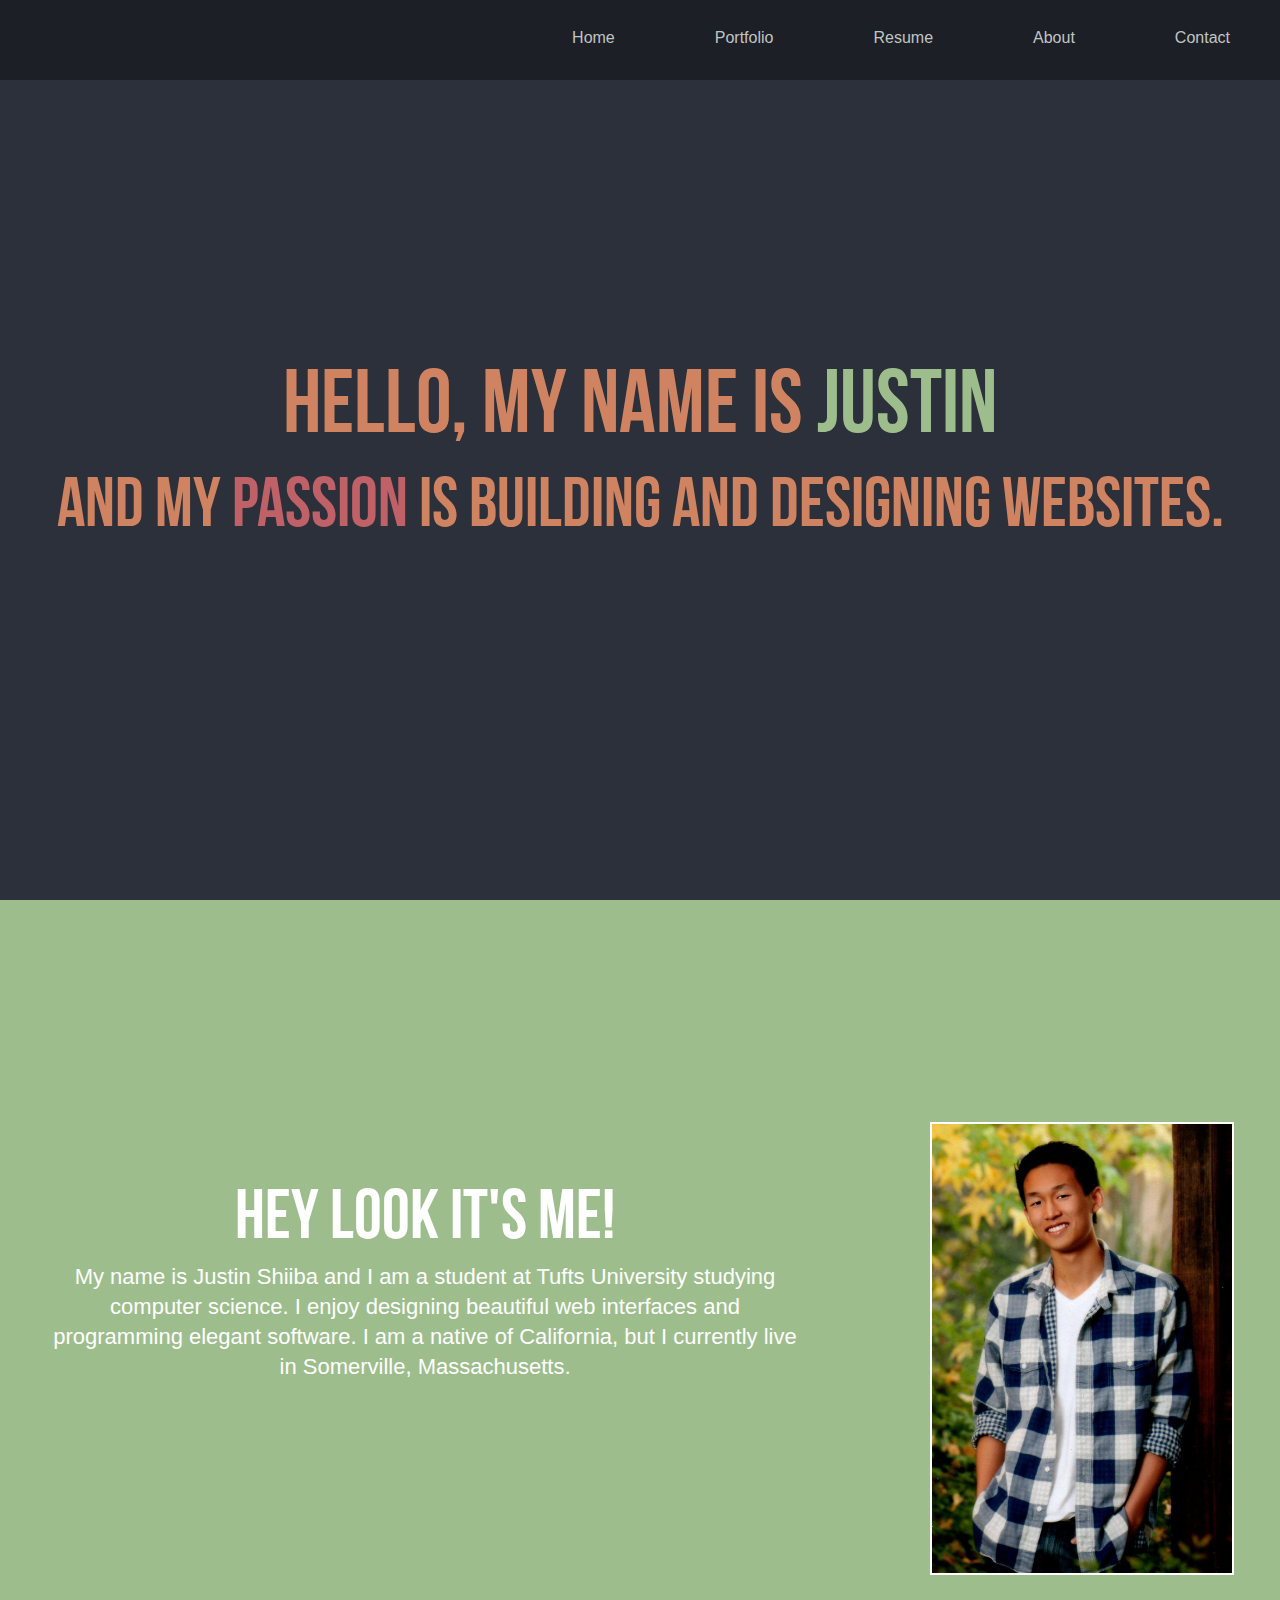
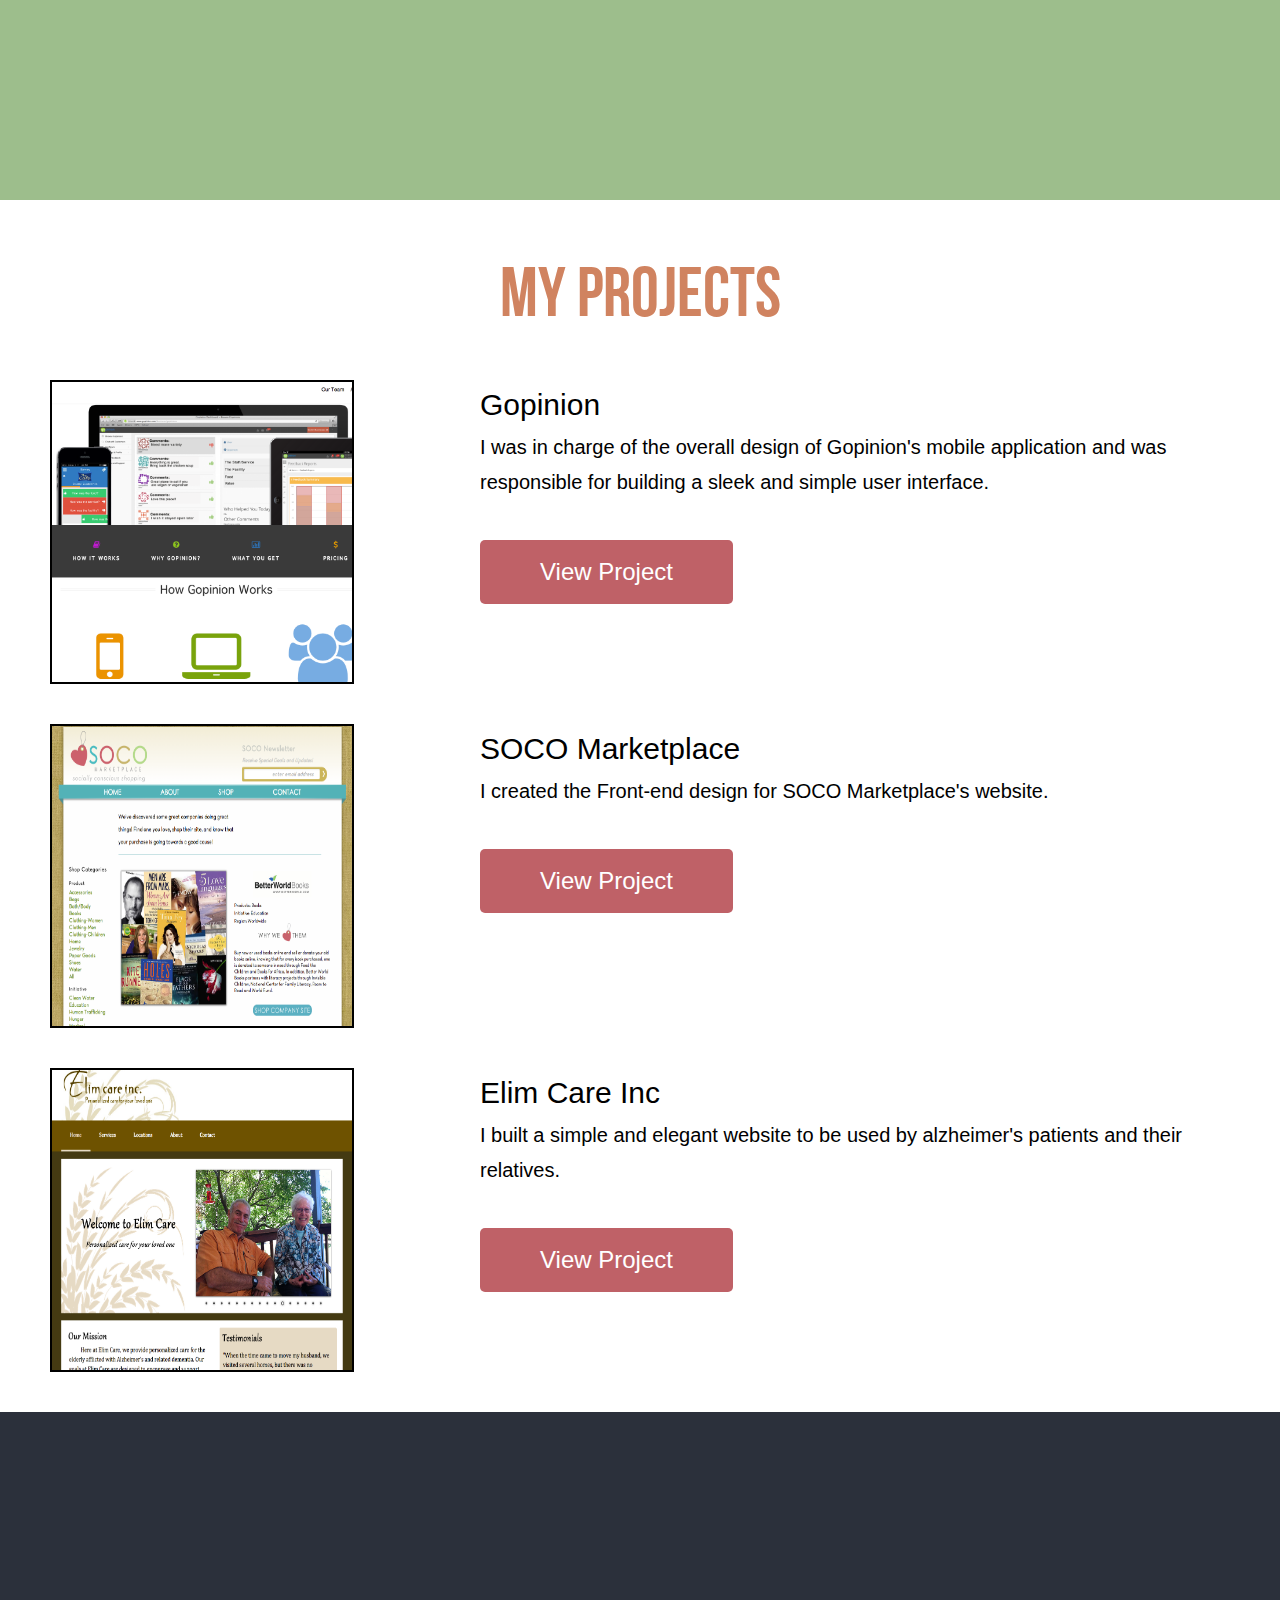
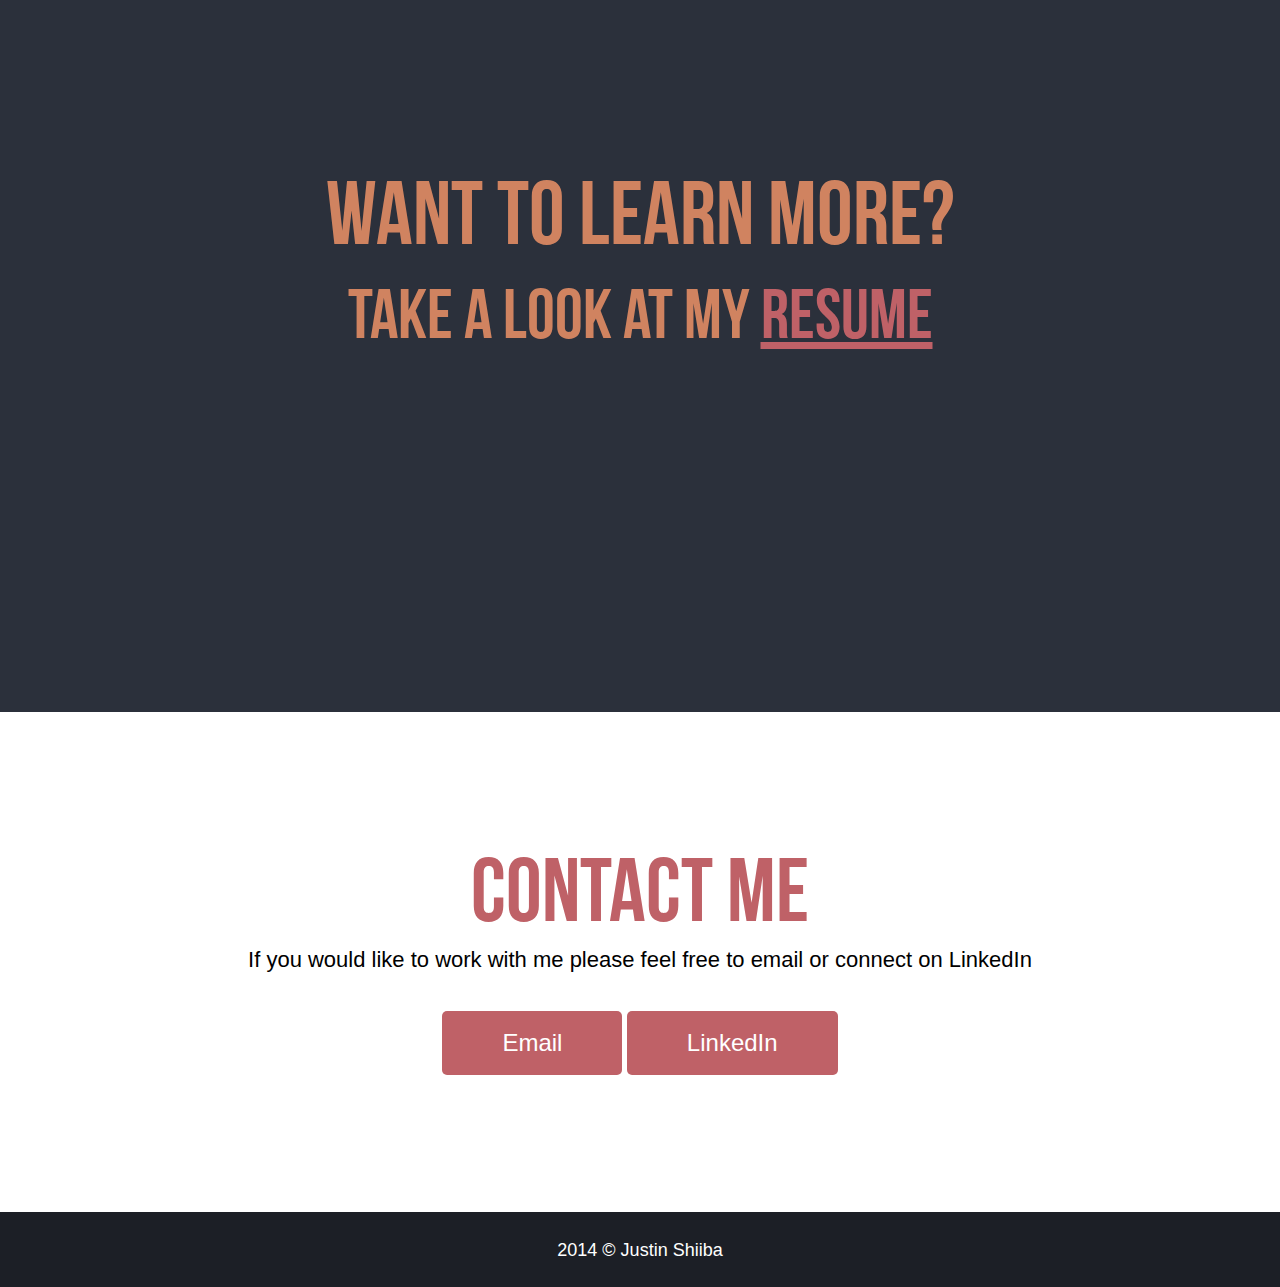
==== commit afa763a2: "Style and content is almost complete" ====
--- a/index.html
+++ b/index.html
@@ -72,7 +72,7 @@
 
 		<div class="projects clear">
 			<div class="project_img left">
-				<img src="#" alt="">
+				<img src="images/elim.png" alt="Elim Care Inc" height="300" width="300">
 			</div>
 			<div class="project_description right">
 				<h3>Elim Care Inc</h3>
@@ -92,8 +92,21 @@
 </section> <!-- Resume Section -->
 
 <section id="Contact">
+	<div class="vertical-text">
+		<h1>Contact Me</h1>
+		<p>If you would like to work with me please feel free to email or connect on LinkedIn</p>
+		<div>
+			<a href="mailto:jshiiba@gmail.com" target="_blank" class="flat-button">Email</a> 
+			<a href="http://www.linkedin.com/pub/justin-shiiba/68/ba2/890" target="_blank" class="flat-button">LinkedIn</a>
+		</div>
+	</div>
+</section> <!-- Contact Section -->
 
-</section> <!-- Contact Section -->
+<footer>
+	<div class="vertical-text">
+		<p>2014 &copy Justin Shiiba</p>
+	</div>
+</footer>
 
 </body>
 </html>--- a/stylesheets/styles.css
+++ b/stylesheets/styles.css
@@ -314,6 +314,35 @@
 #Contact
 {
 	background-color: white;
-}
-
-/*********************************/
+	display: table;
+	height: 500px;
+}
+
+#Contact h1
+{
+	color: #BF6167;
+}
+
+#Contact .flat-button
+{
+
+}
+
+/*********************************/
+/* FOOTER */
+footer
+{
+	height: 75px;
+	width: 100%;
+	background-color: #1C1F26;
+	display: table;
+}
+
+footer p 
+{
+	color: white;
+	font-size: 18px;
+}
+
+
+
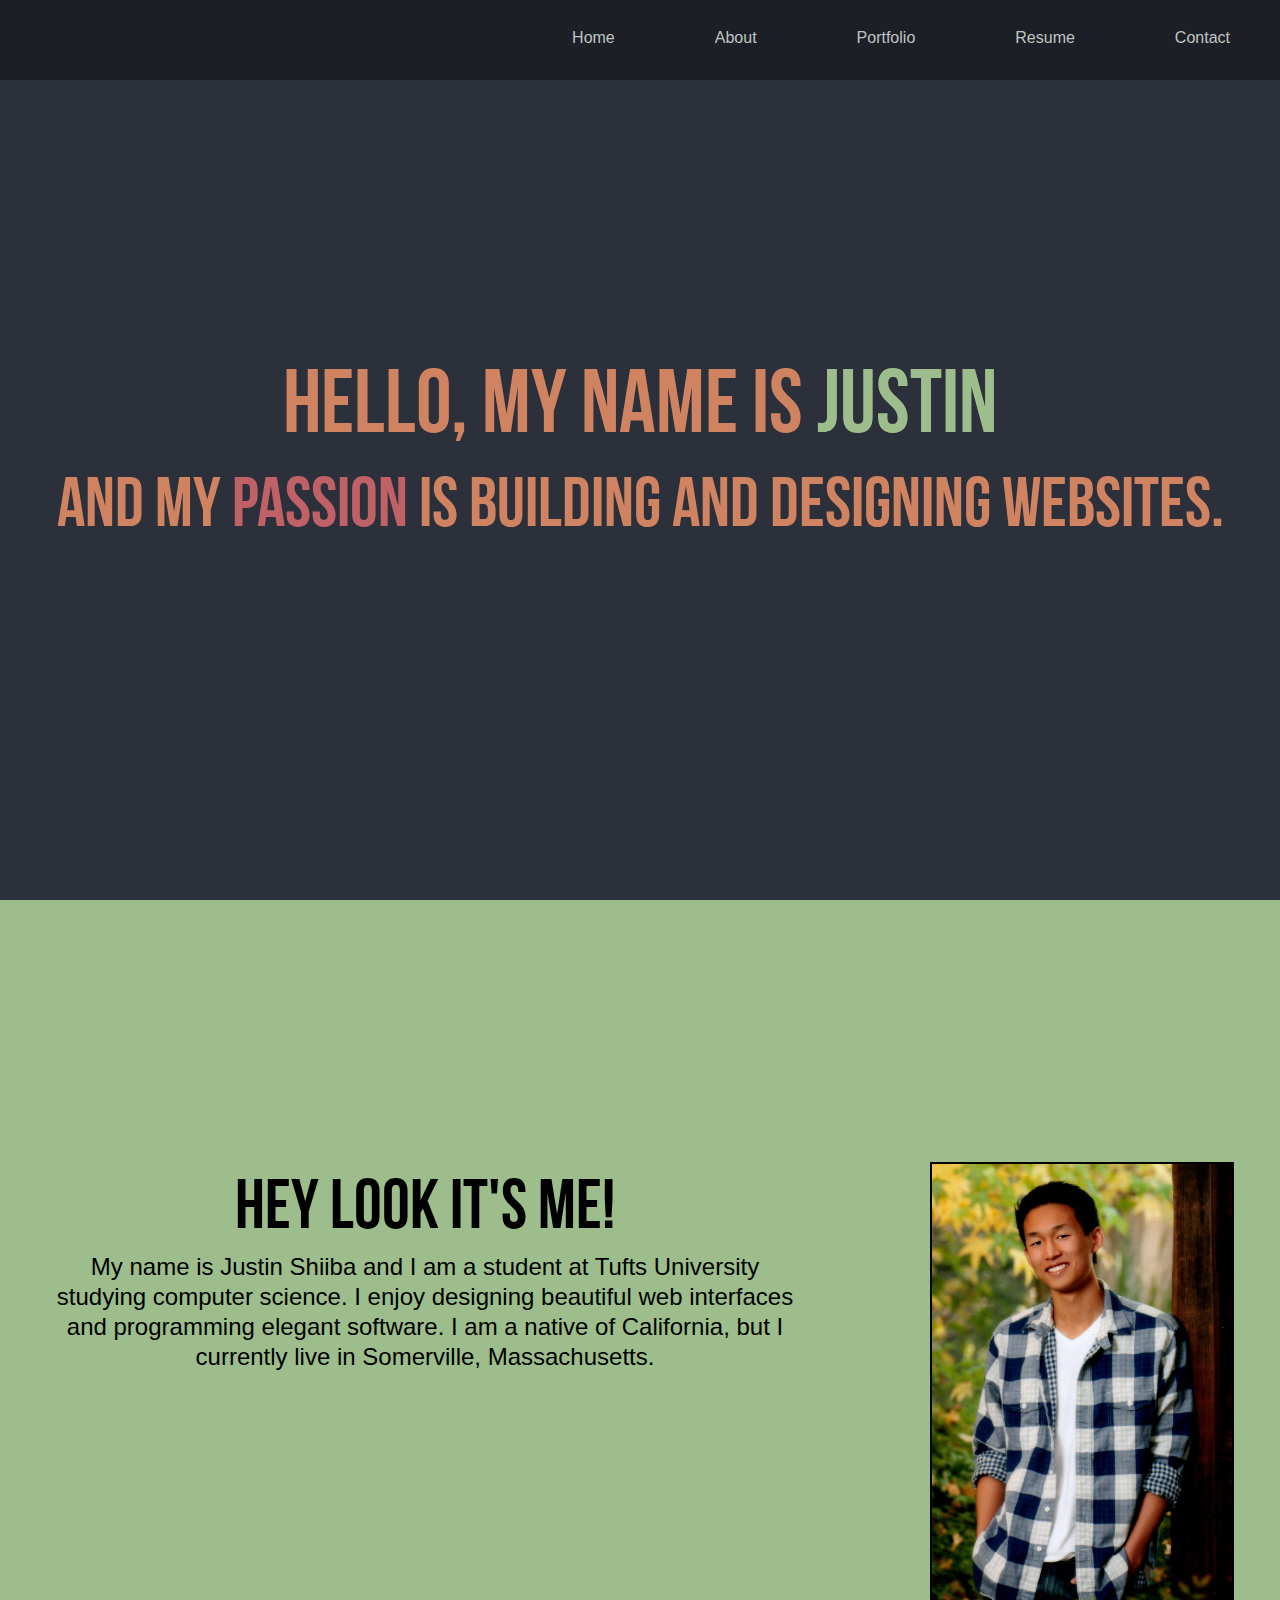
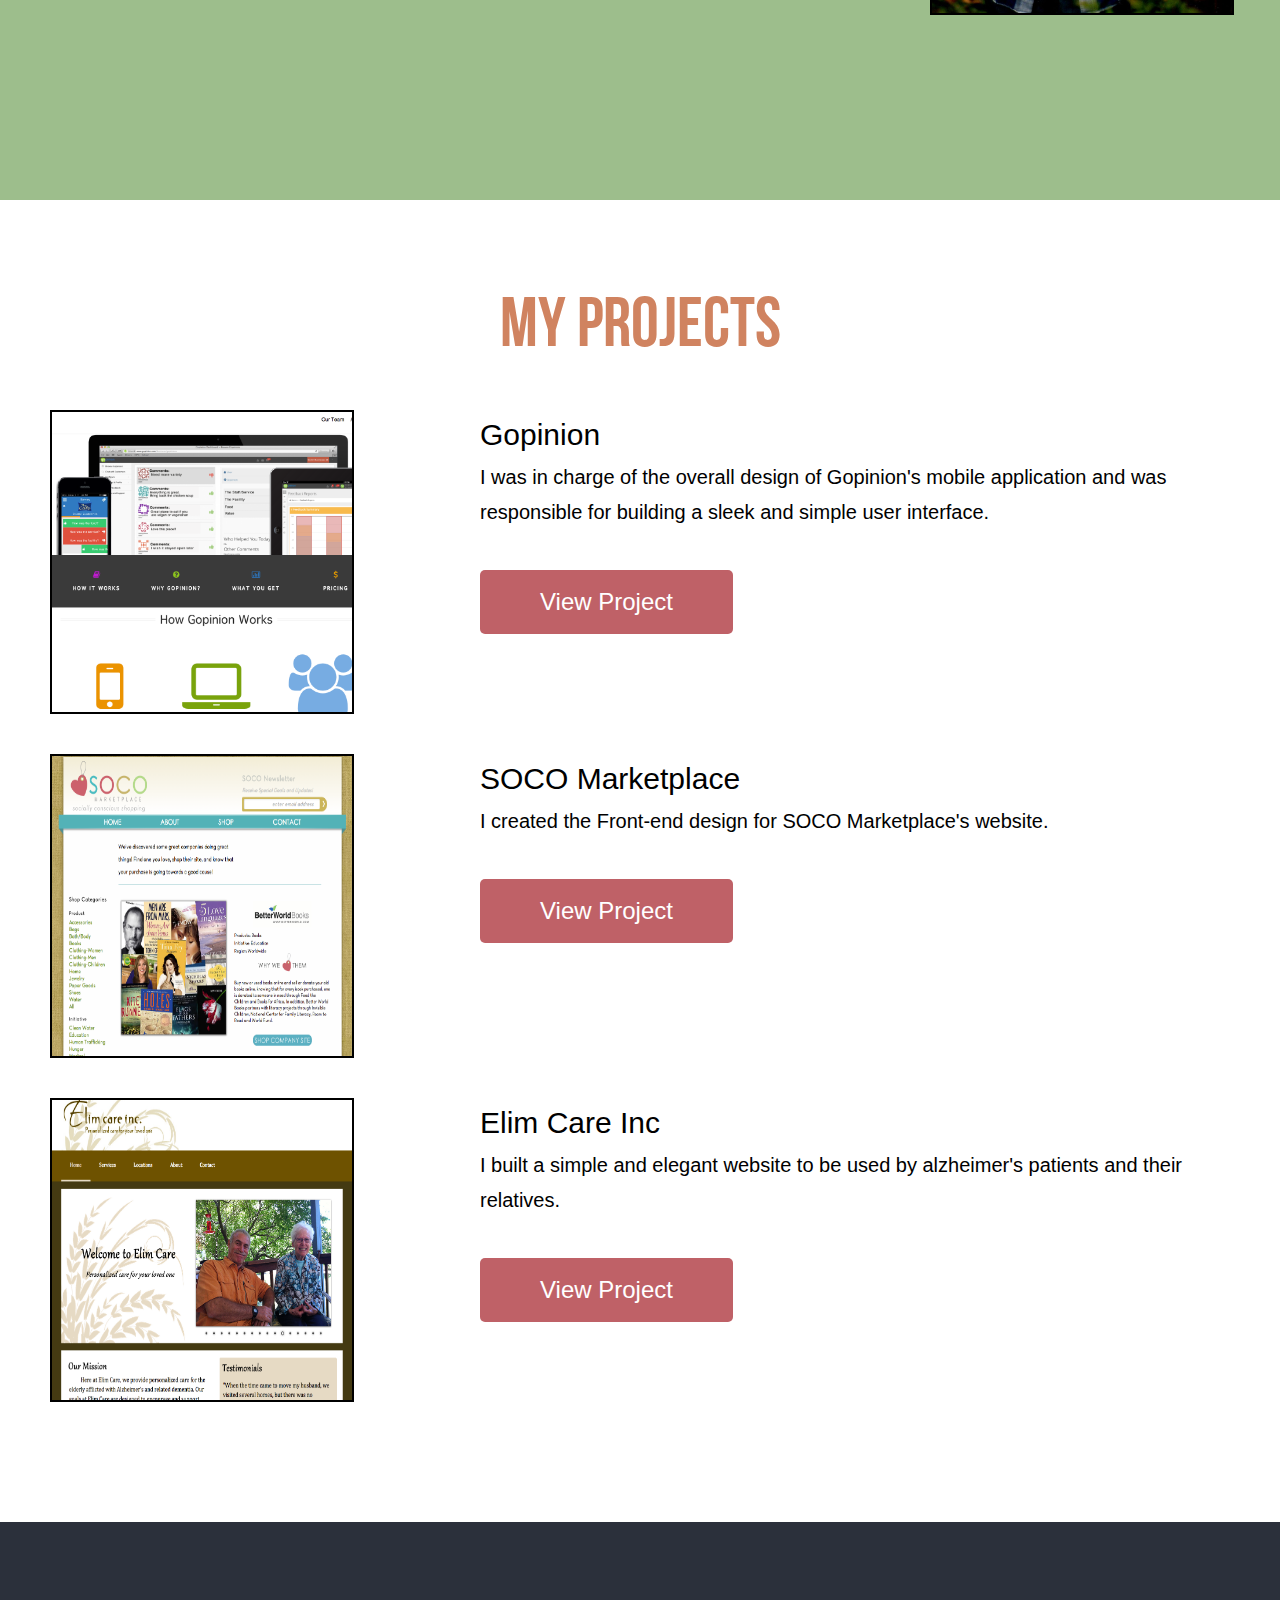
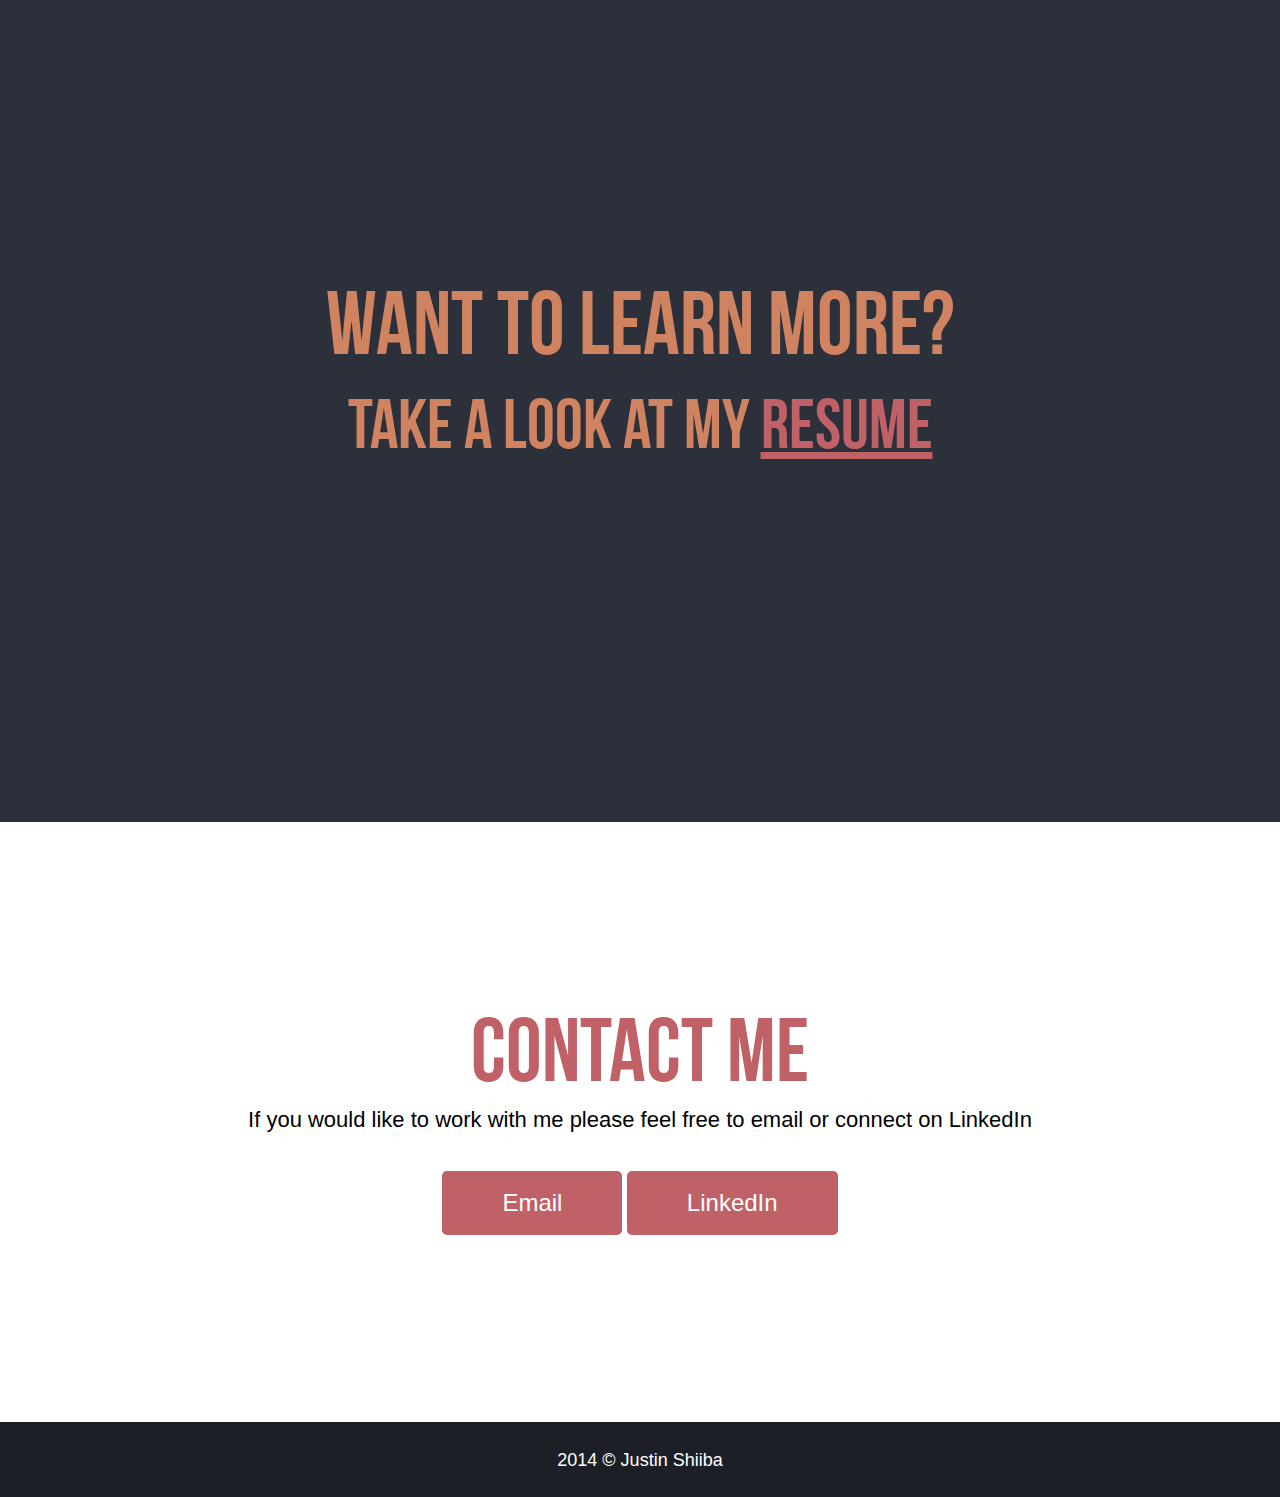
==== commit 12bfd584: "Finished portfolio" ====
--- a/index.html
+++ b/index.html
@@ -5,20 +5,47 @@
 
 	<link rel="stylesheet" type="text/css" href="stylesheets/reset.css">
 	<link rel="stylesheet" type="text/css" href="stylesheets/styles.css">
+	<script src="js/jQuery-One-Page-Nav/jquery.js"></script>
+<script src="js/jQuery-One-Page-Nav/jquery.scrollTo.js"></script>
+<script src="js/jQuery-One-Page-Nav/jquery.nav.js"></script>
+<script>
+$(document).ready(function() {
+	$('#sec-1').click(function(e) {
+        e.preventDefault();
+        $.scrollTo(0,0, {duration: 500});
+    });
+
+	$('#sec-2').click(function(e) {
+        e.preventDefault();
+        $.scrollTo('#about', {duration: 500});
+    });
+	$('#sec-3').click(function(e) {
+        e.preventDefault();
+        $.scrollTo('#portfolio', {duration: 500});
+    });
+	$('#sec-4').click(function(e) {
+        e.preventDefault();
+        $.scrollTo('#resume', {duration: 500});
+    });
+	$('#sec-5').click(function(e) {
+        e.preventDefault();
+        $.scrollTo('#Contact', {duration: 500});
+    });
+});
+</script>
 </head>
 <body>
 
 
-<nav class="clear">
+<nav id="navigation" class="">
 	<ul>
-		<li><a href="#">Contact</a></li>
-		<li><a href="#">About</a></li>
-		<li><a href="#">Resume</a></li>
-		<li><a href="#">Portfolio</a></li>
-		<li><a href="#">Home</a></li>
+		<li><a href="#Contact" id="sec-5">Contact</a></li>
+		<li><a href="#resume" id="sec-4">Resume</a></li>
+		<li><a href="#portfolio" id="sec-3">Portfolio</a></li>
+		<li><a href="#about" id="sec-2">About</a></li>
+		<li><a href="#intro" id="sec-1">Home</a></li>
 	</ul>
 </nav>
-
 
 <section id="intro">
 	<div class="vertical-text">
--- a/stylesheets/styles.css
+++ b/stylesheets/styles.css
@@ -40,7 +40,7 @@
 {
 	font-size: 16px;
 	color:black;
-	font-family: "proxima-nova", Helvetica Neue, Helvetica, Arial, sans-serif;
+	font-family: Arial, Helvetica, sans-serif;
 }
 
 #container 
@@ -127,12 +127,12 @@
 {
 	width: 1180px;
 	margin: 0 auto;
+	padding: 80px 0 80px 0;
 }
 
 .container h2
 {
 	text-align: center;
-	margin-top: 50px;
 	color: #D08360;
 	font-family: BebasNeue;
 }
@@ -169,9 +169,9 @@
 	font-family: Helvetica;
 }
 
-a.current
-{
-	background-color: #2B303B;
+.current
+{
+	color: #D08360;
 }
 
 nav ul li a:hover
@@ -187,6 +187,8 @@
 {
 	background-color: #2B303B;
 	display: table;
+		height: 100%;
+	width: 100%;
 }
 
 
@@ -210,20 +212,20 @@
 
 #about h2
 {
-	color: white;
+	color: black;
 }
 
 #about img
 {
 	width:300px;
-	border: 2px solid white;
+	border: 2px solid black;
 }
 
 #about p 
 {
-	font-size: 22px;
+	font-size: 24px;
 	line-height: 30px;
-	color: white;
+	color: black;
 }
 
 /*********************************/
@@ -315,7 +317,7 @@
 {
 	background-color: white;
 	display: table;
-	height: 500px;
+	height: 600px;
 }
 
 #Contact h1
